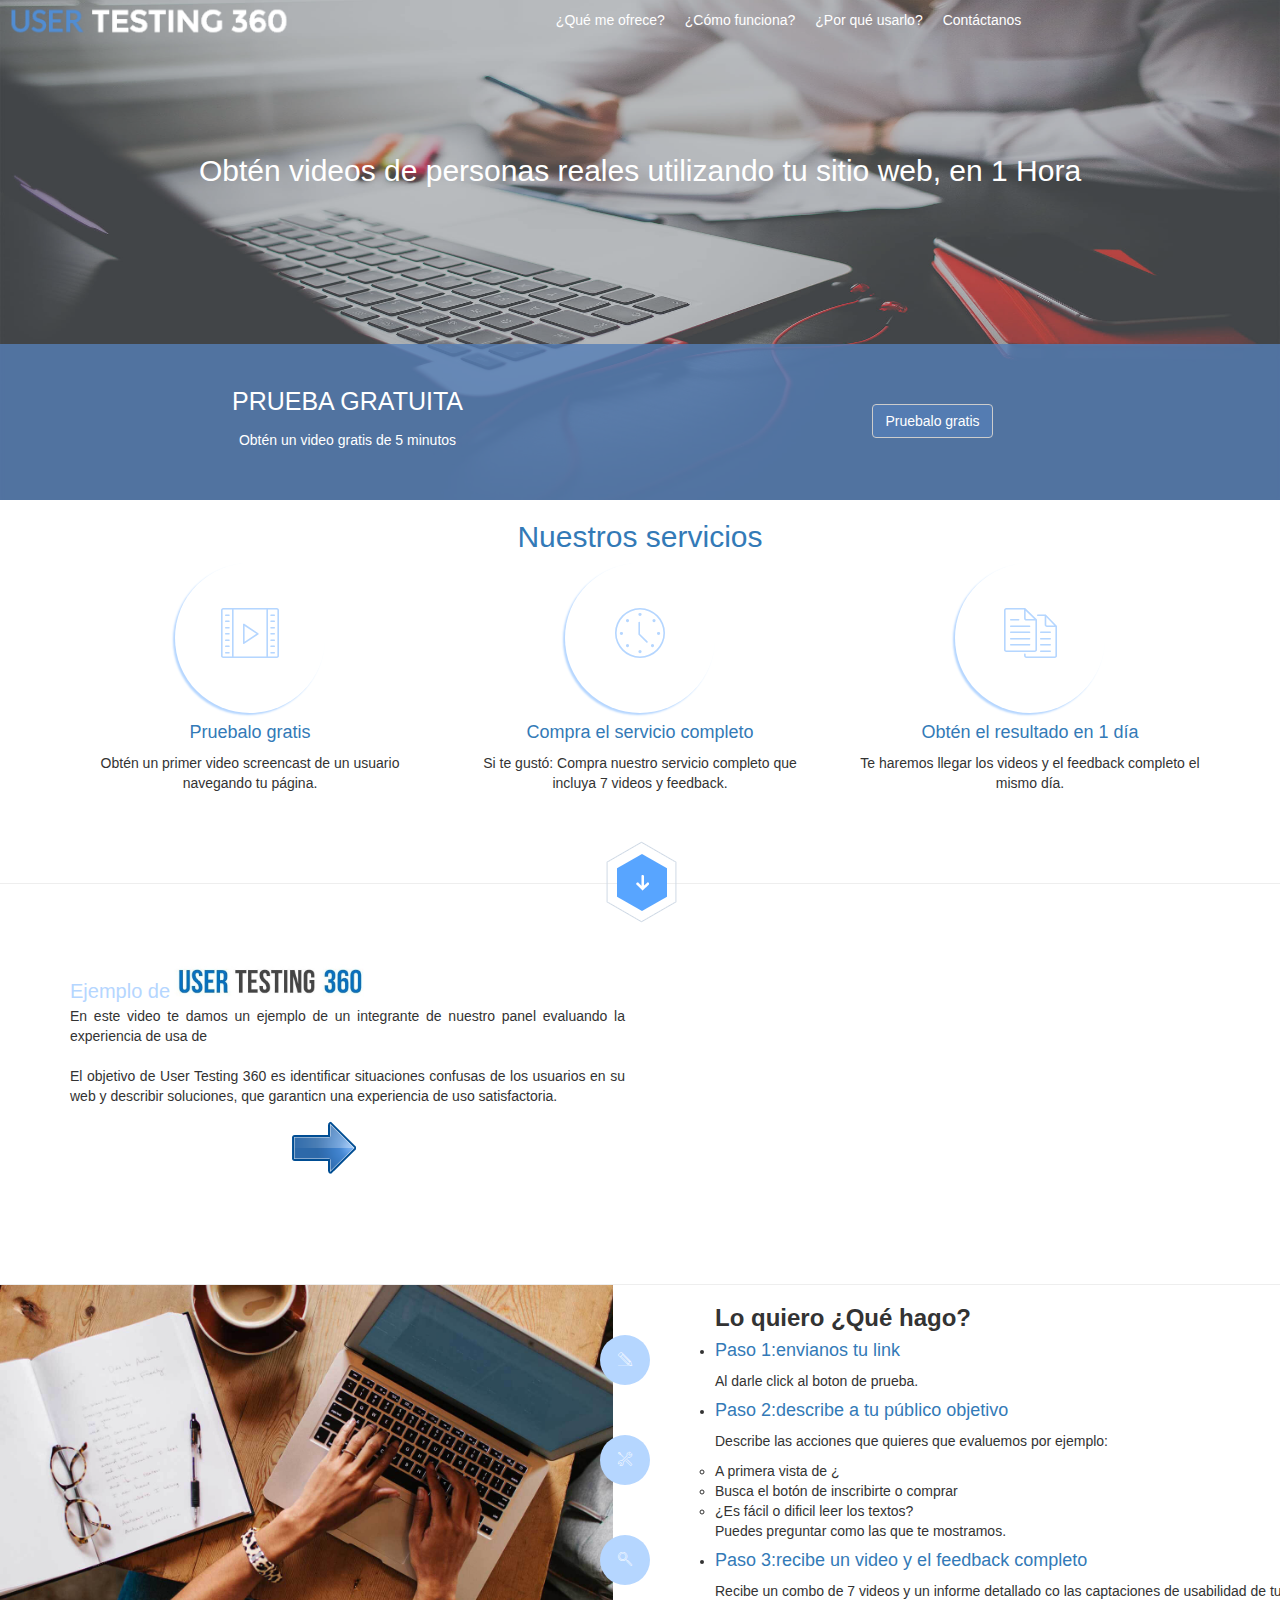
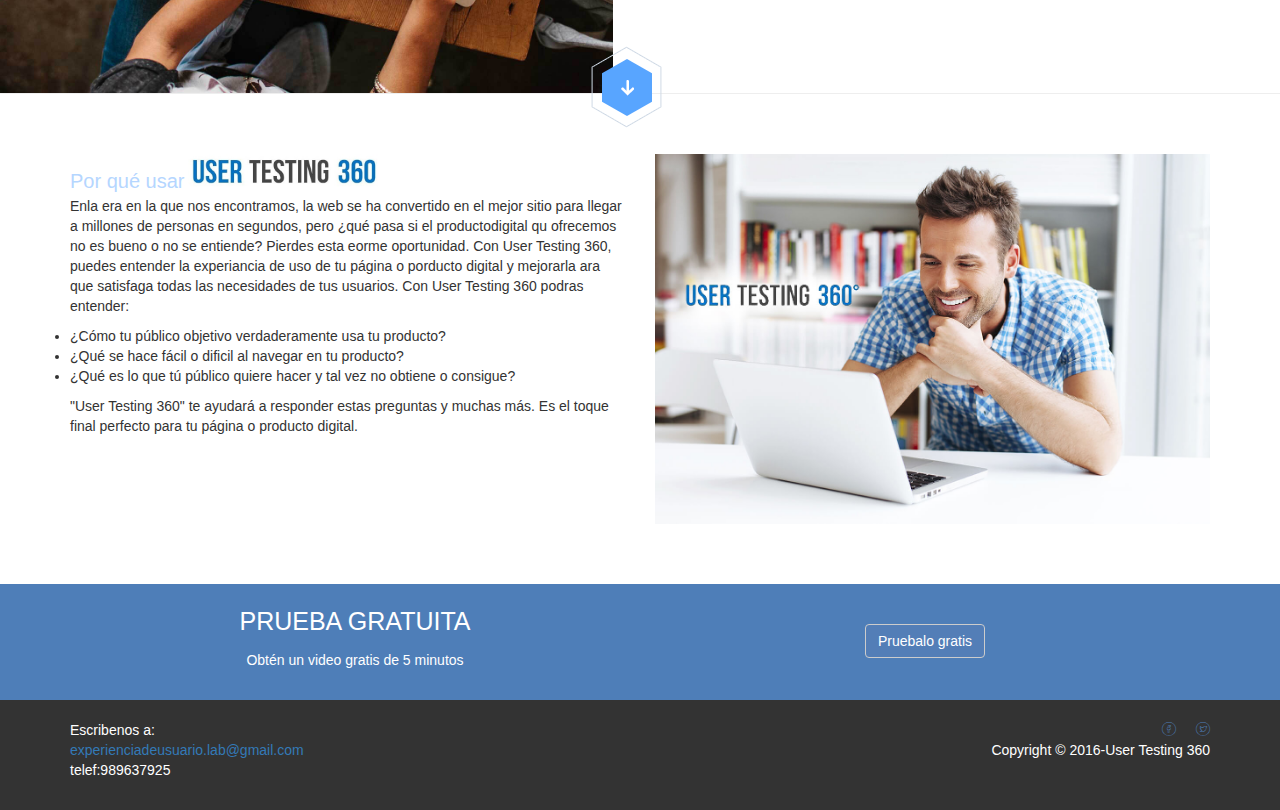
==== index.html @ 797af210 "pag web mejorada" ====
<!DOCTYPE html>
<html lang="sp">
	<head>
	  	<meta charset="utf-8">
	  	<meta name="viewport" content="width=device-width, user-scalable=no, initial-scale=1.0, maximum-scale=1.0, minimum-scale=1.0">
	  	<title>User Testing 360°</title>
	  	<link rel="shortcut icon" href="favicon.ico">
	  	<link rel="stylesheet" href="css/bootstrap.min.css">	  	
	  	<link rel="stylesheet" href="css/icomoon.css">
	  	<link rel="stylesheet" href="css/main.css">
	</head>
	<body>
    <div class="container">
        <header>
                <div class="row">
                    <div class="col-xs-12 col-sm-3">
                        <img src="image/user-r.png" alt="Logo user testing" class="img-responsive">
                    </div>
                    <div class="col-xs-12 col-sm-5 col-sm-offset-2">                       
                        <span class="icon-menu" id="btn-menu">
                            <span class="glyphicon glyphicon-menu-hamburger"></span>        
                        </span>
			        <nav class="nav" id="nav">
				    <ul class="menu">
					    <li class="menu__item"><a class="menu__link" href="#que-me-ofrece">¿Qué me ofrece?</a></li>
					    <li class="menu__item"><a class="menu__link" href="#como-funciona">¿Cómo funciona?</a></li>
					    <li class="menu__item"><a class="menu__link" href="#por-que-usarlo">¿Por qué usarlo?</a></li>
					    <li class="menu__item"><a class="menu__link" href="contact.html">Contáctanos</a></li>
				    </ul>	
			        </nav>    
                    </div>
	            </div>
	    </header>
    </div>
	    <section class="banner container-fluid"> 
            <div class="box-img-banner">
                <img src="image/large.jpg" alt="image banner" class="img-banner img-responsive">
            </div>
            <div class="text-banner">
	            <p>Obtén videos de personas reales utilizando tu sitio web, en 1 Hora</p>
	        </div>
	        <footer class="footer-banner container-fluid">
                <div class="container">
                    <div class="row">
                        <div class="col-xs-12 col-sm-6">
                            <p>PRUEBA GRATUITA</p>
                            <p>Obtén un video gratis de 5 minutos</p>
                        </div>
                        <div class="col-xs-12 col-sm-6">
                           <button class="btn btn-default btn-prueba-gratis animated">Pruebalo gratis</button>
                        </div>
                    </div>
                </div>	            	            
	        </footer>	        
	    </section> 
	    <section class="nuestros-servicios" id="que-me-ofrece">
	        <div class="container">
                <h2 class="text-center text-primary">Nuestros servicios</h2>
	            <div class="row">
	                <div class="col-xs-12 col-sm-4 text-center">
	                    <div class="icono-nuestros-servicios"><i class="icon-video"></i></div>
	                    <h4 class="text-primary">Pruebalo gratis</h4>
	                    <p>Obtén un primer video screencast de un usuario navegando tu página.</p>
	                </div>
	                <div class="col-xs-12 col-sm-4  text-center">
	                    <div class="icono-nuestros-servicios"><i class="icon-clock"></i></div>
	                    <h4 class="text-primary">Compra el servicio completo</h4>
	                    <p>Si te gustó: Compra nuestro servicio completo que incluya 7 videos y feedback.</p>
	                </div>
	                <div class="col-xs-12 col-sm-4  text-center">
	                    <div class="icono-nuestros-servicios"><i class="icon-documents"></i></div>
	                    <h4 class="text-primary">Obtén el resultado en 1 día</h4>
	                    <p>Te haremos llegar los videos y el feedback completo el mismo día.</p>
	                </div>
	            </div>
	        </div>
	    </section>	
	    <section class="linea-separadora container-fluid">
	        <hr id="linea-separadora">
	        <div class="box-img-separador">
	            <img src="image/separador.png" alt="linea-separadora">	 
	        </div>       
	    </section>
	    <section class="ejemplo-user-testing" id="como-funciona">
            <div class="container">
                <div class="row">
                    <div class="col-xs-12 col-md-6">
                        <span id="text-ejm">Ejemplo de</span> <span><img src="image/logo-2.jpg" alt="" class="img-responsive" id="logo-2"></span>
                        
                        <div class="txt-ejm-user-testing">               
                                <p>En este video te damos un ejemplo de un integrante de nuestro panel evaluando la experiencia de usa de <br> <a href="www.mimediamanzana.com">mimediamanzana.com</a> <br> El objetivo de User Testing 360 es identificar situaciones confusas de los usuarios en su web y describir soluciones, que garanticn una experiencia de uso satisfactoria.</p>
                                <img src="image/flecha.png" alt="image de flecha" id="flecha"> 
	                    </div> 
                    </div>
                    <div class="col-xs-12 col-md-6">
                       <iframe width="560" height="315" src="https://www.youtube.com/embed/u7MDfG9ZJTU" frameborder="0" allowfullscreen></iframe>
                    </div>
                </div>
            </div>      
	    </section>	    
	    <section class="lo-quiero">
        <hr>	       
                <div class="row">
	                <div class="col-xs-12 col-md-6">
	                    <img src="image/sec-2.jpg" alt="" id="img-lo-quiero">
	                    <div class="container-icons">
                            <div class="box-icon"><i class="icon-pencil"></i></div>
                            <div class="box-icon"><i class="icon-tools-2"></i></div>
                            <div class="box-icon"><i class="icon-magnifying-glass"></i></div>                            
	                    </div>
	                </div>
	                <div class="col-xs-12 col-md-6">
                    <div class="container box-text-lo-quiero">
	                    <h3><b>Lo quiero ¿Qué hago?</b></h3>
	                    <ul>
	                        <li>
	                            <h4 class="text-primary">Paso 1:envianos tu link</h4>
	                            <p>Al darle click al boton de prueba.</p>
	                        </li>
	                        <li>
	                            <h4 class="text-primary">Paso 2:describe a tu público objetivo</h4>
	                            <p>Describe las acciones que quieres que evaluemos por ejemplo:</p>
	                            <ul>
	                                <li>A primera vista de ¿</li>
	                                <li>Busca el botón de inscribirte o comprar</li>
	                                <li>¿Es fácil o dificil leer los textos?</li>
	                            </ul>
	                            <p>Puedes preguntar como las que te mostramos.</p>
	                        </li>
	                        <li>
	                            <h4 class="text-primary">Paso 3:recibe un video y el feedback completo</h4>
	                            <p>Recibe un combo de 7 videos y un informe detallado co las captaciones de usabilidad de tu producto.</p>
	                        </li>
	                    </ul>
	                </div>
	                </div>
	            </div>	       
	        <section class="linea-separadora container-fluid" id="linea-separadora-lo-quiero">
	        <hr id="linea-separadora">
	        <div class="box-img-separador">
	            <img src="image/separador.png" alt="linea-separadora">	 
	        </div>       
	        </section>
	    </section>	    	    
	    <section class="por-que-usar container-fluid" id="por-que-usarlo">       
	            <div class="container">
                <div class="row">                
	                <div class="col-xs-12 col-md-6">
	                    <span id="text-ejm">Por qué usar</span> <span><img src="image/logo-2.jpg" alt="" class="img-responsive" id="logo-2"></span>
	                    <p>Enla era en la que nos encontramos, la web se ha convertido en el mejor sitio para llegar a millones de personas en segundos, pero ¿qué pasa si el productodigital qu ofrecemos no es bueno o no se entiende? Pierdes esta eorme oportunidad. Con <span>User Testing 360</span>, puedes entender la experiancia de uso de tu página o porducto digital y mejorarla ara que satisfaga todas las necesidades de tus usuarios. Con <span>User Testing 360</span> podras entender:</p>
	                    <ul>
	                        <li>¿Cómo tu público objetivo verdaderamente usa tu producto?</li>
	                        <li>¿Qué se hace fácil o dificil al navegar en tu producto?</li>
	                        <li>¿Qué es lo que tú público quiere hacer y tal vez no obtiene o consigue?</li>
	                    </ul>
	                    <p><span>"User Testing 360"</span> te ayudará a responder estas preguntas y muchas más. Es el toque final perfecto para tu página o producto digital.</p>
	                </div>
	                <div class="col-xs-12 col-md-6">
	                    <img src="image/banner.jpg" alt="image banner" class="img-responsive">
	                </div>
	            </div>
	        </div>
	    </section>
	    <footer class="footer2 container-fluid text-center">                
                    <div class="row">
                    <div class="container">
                        <div class="col-xs-12 col-sm-6">
                            <p class="text-large">PRUEBA GRATUITA</p>
                            <p>Obtén un video gratis de 5 minutos</p>
                        </div>
                        <div class="col-xs-12 col-sm-6">
                           <button class="btn btn-default btn-prueba-gratis animated">Pruebalo gratis</button>
                        </div>
                    </div>
                </div>	            	            
	        </footer>
	    <footer class="de-pagina">
            <div class="container">
               <div class="row">
                   <div class="col-xs-12 col-sm-6">
                        <p>Escribenos a: <br> <span class="text-primary">experienciadeusuario.lab@gmail.com</span> <br>telef:989637925</p>   
                   </div>
                   <div class="col-xs-12 col-sm-6">
                        <div class="box-ul">
                            <ul>
                                <li><a href="" class="icon-facebook"></a></li>
                                <li><a href="" class="icon-twitter"></a></li>
                            </ul>
                            <p>Copyright &copy; 2016-User Testing 360</p>  
                        </div> 
                   </div>
               </div>                                
	        </div>
	    </footer>
	    <script src="js/menu.js"></script>
	    <script src="js/jquery.js"></script>
	    <script src="js/bootstrap.min.js"></script>
    </body>
</html>
---- css/icomoon.css ----
@font-face {
	font-family: 'icomoon';
	src:url('../fonts/icomoon.eot?6zm5h9');
	src:url('../fonts/icomoon.eot?6zm5h9#iefix') format('embedded-opentype'),
		url('../fonts/icomoon.ttf?6zm5h9') format('truetype'),
		url('../fonts/icomoon.woff?6zm5h9') format('woff'),
		url('../fonts/icomoon.svg?6zm5h9#icomoon') format('svg');
	font-weight: normal;
	font-style: normal;
}

[class^="icon-"], [class*=" icon-"] {
	font-family: 'icomoon';
	speak: none;
	font-style: normal;
	font-weight: normal;
	font-variant: normal;
	text-transform: none;
	line-height: 1;

	/* Better Font Rendering =========== */
	-webkit-font-smoothing: antialiased;
	-moz-osx-font-smoothing: grayscale;
}

.icon-laptop:before {
	content: "\e001";
}
.icon-document:before {
	content: "\e005";
}
.icon-documents:before {
	content: "\e006";
}
.icon-search:before {
	content: "\e007";
}
.icon-presentation:before {
	content: "\e00e";
}
.icon-video:before {
	content: "\e011";
}
.icon-envelope:before {
	content: "\e028";
}
.icon-gears:before {
	content: "\e02b";
}
.icon-pencil:before {
	content: "\e032";
}
.icon-tools:before {
	content: "\e033";
}
.icon-tools-2:before {
	content: "\e034";
}
.icon-magnifying-glass:before {
	content: "\e037";
}
.icon-profile-male:before {
	content: "\e040";
}
.icon-profile-female:before {
	content: "\e041";
}
.icon-speedometer:before {
	content: "\e051";
}
.icon-clock:before {
	content: "\e055";
}
.icon-alarmclock:before {
	content: "\e059";
}
.icon-happy:before {
	content: "\e05b";
}
.icon-sad:before {
	content: "\e05c";
}
.icon-facebook:before {
	content: "\e05d";
}
.icon-twitter:before {
	content: "\e05e";
}
.icon-linkedin:before {
	content: "\e062";
}
---- css/main.css ----
* {
    padding: 0;
    margin: 0;
    box-sizing: border-box;
}
.container-fluid{
    padding: 0;
}

/*-------------header*/
header{
    position: absolute;
    z-index: 100;
    left: 0;
    right: 0;
    margin: 0 auto;
}
a{
    color: #fff;    
}
/*----------END---header*/
/*---------section.banner*/
section.banner {
    position: relative;
    color: #fff;
}
section.banner img{
    display: inline-block;
    width: 100%;
    opacity: .6; 
    height: 500px;
}
section.banner .box-img-banner{
    display: inline-block;
    background: #52595F;
    width: 100%;
    height: 100%;
}
section.banner .text-banner{    
    position: absolute;
    top: 150px; 
    width: 100%;
    text-align: center;   
    color: #fff; 
    font-size: 30px;
}
section.banner .text-banner p{
    padding: 0 30px;  
}
footer.footer-banner{
    background: rgba(85, 126, 183,.8);
    position: absolute;
    right: 0px;
    left: 0px;
    margin: 0 auto;
    bottom: 0;
    padding: 40px;
    text-align: center;
}
.footer-banner p:nth-child(1){font-size: 25px;}
.btn-prueba-gratis{
    background: rgba(85, 126, 183,.8);
    color: #fff;
    margin: 20px;
}
.icon-menu .glyphicon-menu-hamburger{
    font-size: 40px;
}
/*-------section.nuestros-servicios-------*/
.icono-nuestros-servicios{
    font-size: 50px;
    color: #B5D6FF;
    border-radius: 100%;
    width: 150px;
    height: 150px;  
    box-shadow: -2px 2px 2px #B5D6FF;
    line-height: 150px;
    margin: 0 auto;
}
/*-----END--section.nuestros-servicios-------*/
/*-------section.linea-separadora-------*/
section.linea-separadora{
    width: 100%;
    text-align: center;
    margin: 60px 0;
}
.box-img-separador{
    position: absolute;
    margin-top: -75px;
    right: 0;
    left: 0;
}
/*-----END--section.linea-separadora-------*/
/*-------section.ejemplo-user-testing-------*/
section.ejemplo-user-testing span{
    display: inline-block;
}
#text-ejm{
    font-size: 40px;
    color: #B5D6FF;
}
#logo-2{
    width: 200px;    
}
.txt-ejm-user-testing{
    text-align: justify;
}
#flecha{
    margin-left: 40%;
}
section.ejemplo-user-testing iframe{
    width: 100%;
}
/*-----END--section.ejemplo-user-testing-------*/
/*----section.lo-quiero-------*/
section.lo-quiero #img-lo-quiero{
    width: 98%;    
}
.container-icons{
    position: absolute;  
    top: 0;
    right: -10px;
}
section.lo-quiero .box-icon{
    position: relative;
    display: block;
    width: 50px;
    height: 50px;
    margin: 50px 0; 

    background: #B5D6FF;
    line-height: 50px;
    text-align: center;
    border-radius: 50%;
    color: #fff;
}

section.lo-quiero hr{
    margin: 0;
}
#linea-separadora-lo-quiero{
    margin: 0;
}
#linea-separadora-lo-quiero .box-img-separador{
    margin-top: -60px;
    margin-left: -30px;
}
.box-text-lo-quiero{
    padding: 0 60px;
}
.footer2{
    background: #4E7EB8;
    padding: 20px 0;
    color: #fff;
}
.footer2 p:nth-child(1){font-size: 25px;}
footer.de-pagina{
    padding: 20px 0;
    background: #333;
    color: #fff;
}
footer.de-pagina ul{
    padding: 0;
    margin: 0;
    list-style: none;
    display: flex;
    justify-content: flex-end;
    /*position: absolute;
    right: 0;    
    color: #4E7EB8;*/
}
footer.de-pagina li{
    padding-left:20px;       
}
footer.de-pagina li a{
    color: #4E7EB8;      
}
.box-ul p{
    text-align: right;
}
/*-----END--section.lo-quiero-------*/

/*---------Estilos del menu---------*/

/*-------section.ejemplo-user-testing-------*/
section.ejemplo-user-testing {

}
    #text-ejm{
    font-size: 20px;
    color: #B5D6FF;
    }
    #logo-2{
    width: 200px;    
    } 
section.por-que-usar {
    margin: 60px 0;
}
section.por-que-usar span{
    display: inline-block;
}
/*-----END--section.ejemplo-user-testing-------*/
@media screen and (max-width:768px){
.nav {
	position: absolute;
	top: auto;
	left: -100%;
	width: 100%;
	transition: all 0.4s;
}

.menu {
	list-style: none;
	padding: 0;
	margin: 0;
}

.menu__link {
	display: block;
	padding: 15px 30px;
	background: rgba(0,0,0,.7);
	text-decoration: none;
	color: #fff;
}

.menu__link:hover, .select {
	background: white;
	color: #4E7EB8;  
    text-decoration: none;
}

.show {
	left: 0;
}    
section.banner .text-banner{    
    position: absolute;
    top: 100px; 
    width: 100%;
    text-align: center;   
    color: #fff; 
    font-size: 30px;
}    
.icon-menu {
    display: block;
    text-align: right;
    margin-right: 20px;
}
#linea-separadora-lo-quiero{
    margin: 50px 0;
}
    .container-icons{
        display: none;
    }
/*#linea-separadora-lo-quiero .box-img-separador{
    margin-top: -60px;
    margin-left: -30px;
}    */
    
}
@media screen and (min-width:768px){
    /*---------------HEADER*/
    a:hover{
        text-decoration: none;
    }
.icon-menu {
		display: none;
	}
    ul.menu{
        display: flex;
        list-style: none;
        padding: 0;
        margin: 0;
    }
    li.menu__item{
        padding: 10px;
    }
    /*------------END---HEADER*/
    /*---------------section.lo-quiero*/

    /*------------END---section.lo-quiero*/   
}
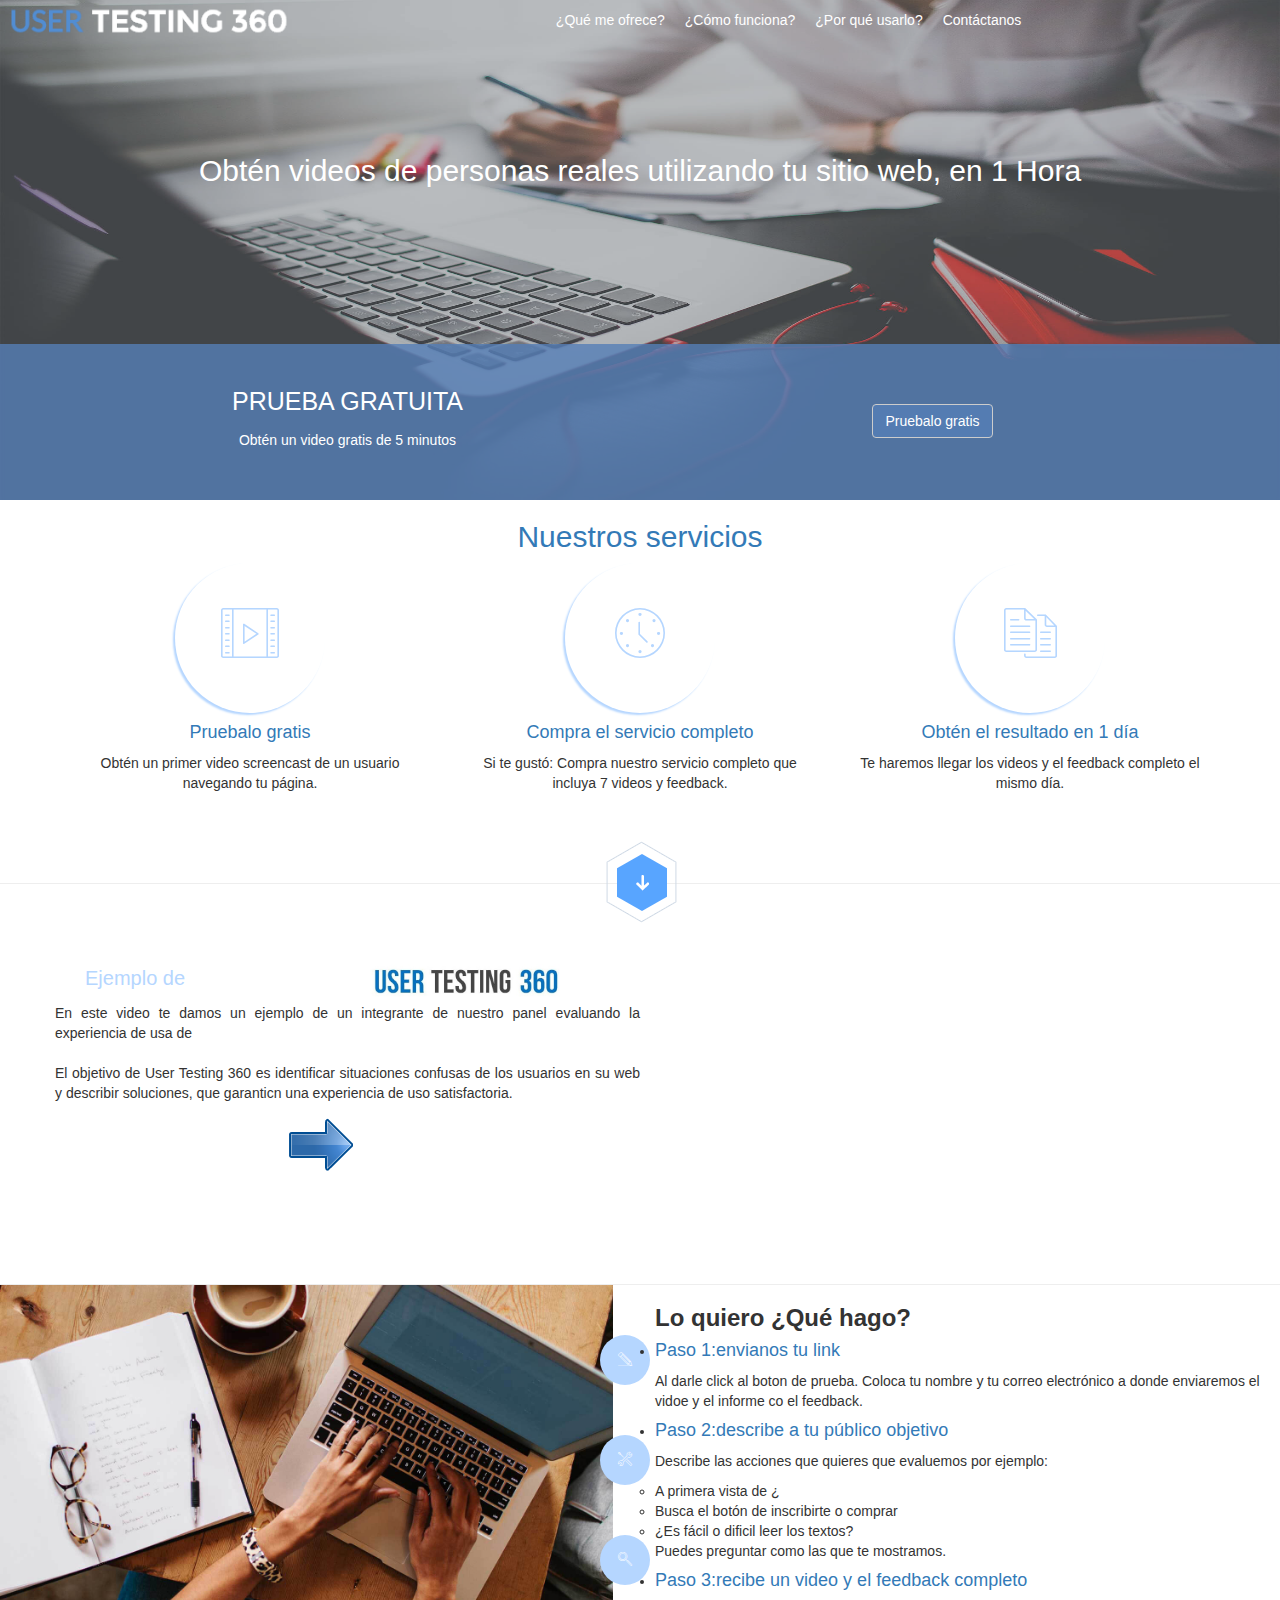
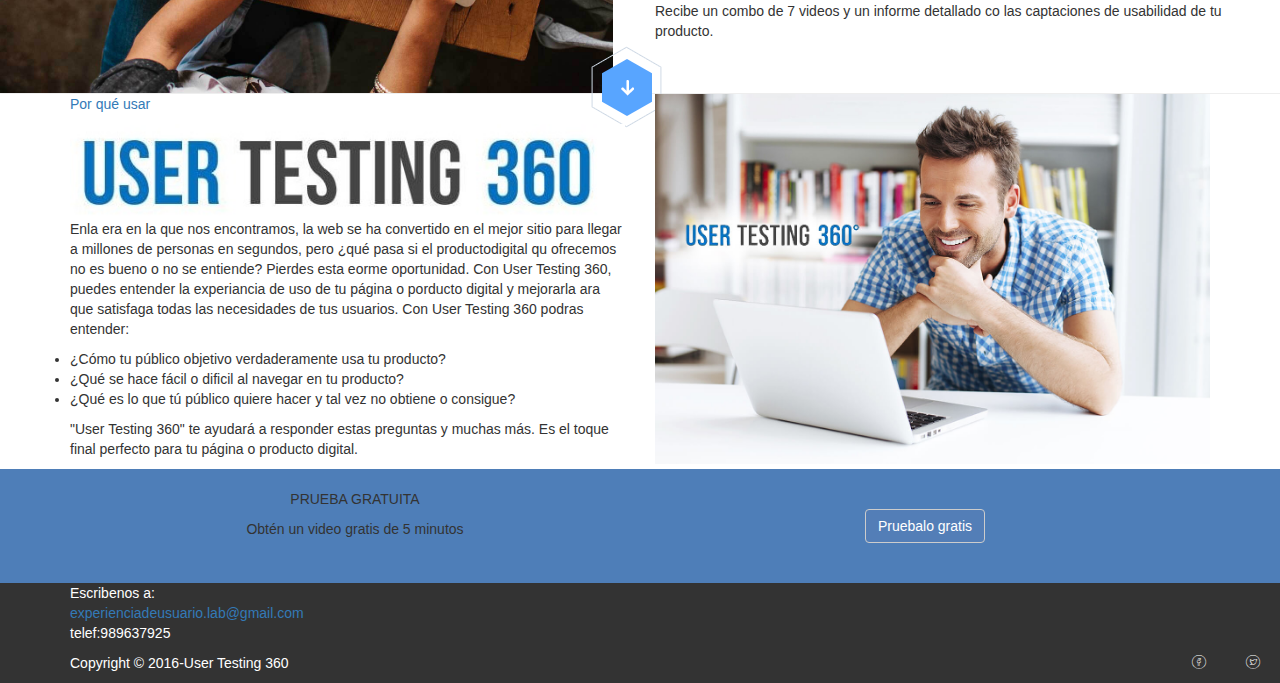
==== commit c09aeb57: "mejorando presentacion de pagina web" ====
--- a/index.html
+++ b/index.html
@@ -4,8 +4,9 @@
 	  	<meta charset="utf-8">
 	  	<meta name="viewport" content="width=device-width, user-scalable=no, initial-scale=1.0, maximum-scale=1.0, minimum-scale=1.0">
 	  	<title>User Testing 360°</title>
-	  	<link rel="shortcut icon" href="favicon.ico">
-	  	<link rel="stylesheet" href="css/bootstrap.min.css">	  	
+	  	<link rel="stylesheet icon" href="favicon.ico">
+	  	<link rel="stylesheet" href="css/bootstrap.min.css">
+	  	<link rel="stylesheet" href="css/animate.css">	  	
 	  	<link rel="stylesheet" href="css/icomoon.css">
 	  	<link rel="stylesheet" href="css/main.css">
 	</head>
@@ -16,15 +17,15 @@
                     <div class="col-xs-12 col-sm-3">
                         <img src="image/user-r.png" alt="Logo user testing" class="img-responsive">
                     </div>
-                    <div class="col-xs-12 col-sm-5 col-sm-offset-2">                       
+                    <div class="col-xs-12 col-sm-5 col-sm-offset-2">
                         <span class="icon-menu" id="btn-menu">
-                            <span class="glyphicon glyphicon-menu-hamburger"></span>        
+                            <img src="image/menu.jpg" alt="">
                         </span>
 			        <nav class="nav" id="nav">
 				    <ul class="menu">
-					    <li class="menu__item"><a class="menu__link" href="#que-me-ofrece">¿Qué me ofrece?</a></li>
-					    <li class="menu__item"><a class="menu__link" href="#como-funciona">¿Cómo funciona?</a></li>
-					    <li class="menu__item"><a class="menu__link" href="#por-que-usarlo">¿Por qué usarlo?</a></li>
+					    <li class="menu__item"><a class="menu__link" href="index.html">¿Qué me ofrece?</a></li>
+					    <li class="menu__item"><a class="menu__link" href="tourPackages.html">¿Cómo funciona?</a></li>
+					    <li class="menu__item"><a class="menu__link" href="aboutUs.html">¿Por qué usarlo?</a></li>
 					    <li class="menu__item"><a class="menu__link" href="contact.html">Contáctanos</a></li>
 				    </ul>	
 			        </nav>    
@@ -53,7 +54,7 @@
                 </div>	            	            
 	        </footer>	        
 	    </section> 
-	    <section class="nuestros-servicios" id="que-me-ofrece">
+	    <section class="nuestros-servicios">
 	        <div class="container">
                 <h2 class="text-center text-primary">Nuestros servicios</h2>
 	            <div class="row">
@@ -81,13 +82,19 @@
 	            <img src="image/separador.png" alt="linea-separadora">	 
 	        </div>       
 	    </section>
-	    <section class="ejemplo-user-testing" id="como-funciona">
+	    <section class="ejemplo-user-testing">
             <div class="container">
                 <div class="row">
                     <div class="col-xs-12 col-md-6">
-                        <span id="text-ejm">Ejemplo de</span> <span><img src="image/logo-2.jpg" alt="" class="img-responsive" id="logo-2"></span>
-                        
-                        <div class="txt-ejm-user-testing">               
+                        <div class="row container">
+                           <div class="col-xs-4 col-md-3">
+                                <span id="text-ejm">Ejemplo de</span>   
+                           </div>
+                           <div class="col-xs-8 col-md-5">
+                                <span><img src="image/logo-2.jpg" alt="" class="img-responsive" id="logo-2"></span>
+                           </div>
+                        </div>                        
+                        <div class="row txt-ejm-user-testing">               
                                 <p>En este video te damos un ejemplo de un integrante de nuestro panel evaluando la experiencia de usa de <br> <a href="www.mimediamanzana.com">mimediamanzana.com</a> <br> El objetivo de User Testing 360 es identificar situaciones confusas de los usuarios en su web y describir soluciones, que garanticn una experiencia de uso satisfactoria.</p>
                                 <img src="image/flecha.png" alt="image de flecha" id="flecha"> 
 	                    </div> 
@@ -96,11 +103,12 @@
                        <iframe width="560" height="315" src="https://www.youtube.com/embed/u7MDfG9ZJTU" frameborder="0" allowfullscreen></iframe>
                     </div>
                 </div>
-            </div>      
-	    </section>	    
+            </div>	        
+	    </section>
+	    <div class="container-fluid">	    
 	    <section class="lo-quiero">
-        <hr>	       
-                <div class="row">
+        <hr>	        
+	            <div class="row">
 	                <div class="col-xs-12 col-md-6">
 	                    <img src="image/sec-2.jpg" alt="" id="img-lo-quiero">
 	                    <div class="container-icons">
@@ -110,12 +118,11 @@
 	                    </div>
 	                </div>
 	                <div class="col-xs-12 col-md-6">
-                    <div class="container box-text-lo-quiero">
 	                    <h3><b>Lo quiero ¿Qué hago?</b></h3>
 	                    <ul>
 	                        <li>
 	                            <h4 class="text-primary">Paso 1:envianos tu link</h4>
-	                            <p>Al darle click al boton de prueba.</p>
+	                            <p>Al darle click al boton de prueba. Coloca tu nombre y tu correo electrónico a donde enviaremos el vidoe y el informe co el feedback.</p>
 	                        </li>
 	                        <li>
 	                            <h4 class="text-primary">Paso 2:describe a tu público objetivo</h4>
@@ -133,8 +140,7 @@
 	                        </li>
 	                    </ul>
 	                </div>
-	                </div>
-	            </div>	       
+	            </div>	        
 	        <section class="linea-separadora container-fluid" id="linea-separadora-lo-quiero">
 	        <hr id="linea-separadora">
 	        <div class="box-img-separador">
@@ -142,11 +148,13 @@
 	        </div>       
 	        </section>
 	    </section>	    	    
-	    <section class="por-que-usar container-fluid" id="por-que-usarlo">       
+	    </div>
+	    <section class="por-que-usar container-fluid">	        
 	            <div class="container">
                 <div class="row">                
-	                <div class="col-xs-12 col-md-6">
-	                    <span id="text-ejm">Por qué usar</span> <span><img src="image/logo-2.jpg" alt="" class="img-responsive" id="logo-2"></span>
+	                <div class="col-xs-12 col-sm-6">
+	                    <p class="text-primary">Por qué usar</p>
+	                    <img src="image/logo-2.jpg" alt="logo user testing" class="img-responsive">
 	                    <p>Enla era en la que nos encontramos, la web se ha convertido en el mejor sitio para llegar a millones de personas en segundos, pero ¿qué pasa si el productodigital qu ofrecemos no es bueno o no se entiende? Pierdes esta eorme oportunidad. Con <span>User Testing 360</span>, puedes entender la experiancia de uso de tu página o porducto digital y mejorarla ara que satisfaga todas las necesidades de tus usuarios. Con <span>User Testing 360</span> podras entender:</p>
 	                    <ul>
 	                        <li>¿Cómo tu público objetivo verdaderamente usa tu producto?</li>
@@ -155,7 +163,7 @@
 	                    </ul>
 	                    <p><span>"User Testing 360"</span> te ayudará a responder estas preguntas y muchas más. Es el toque final perfecto para tu página o producto digital.</p>
 	                </div>
-	                <div class="col-xs-12 col-md-6">
+	                <div class="col-xs-12 col-sm-6">
 	                    <img src="image/banner.jpg" alt="image banner" class="img-responsive">
 	                </div>
 	            </div>
@@ -165,7 +173,7 @@
                     <div class="row">
                     <div class="container">
                         <div class="col-xs-12 col-sm-6">
-                            <p class="text-large">PRUEBA GRATUITA</p>
+                            <p>PRUEBA GRATUITA</p>
                             <p>Obtén un video gratis de 5 minutos</p>
                         </div>
                         <div class="col-xs-12 col-sm-6">
@@ -176,20 +184,12 @@
 	        </footer>
 	    <footer class="de-pagina">
             <div class="container">
-               <div class="row">
-                   <div class="col-xs-12 col-sm-6">
-                        <p>Escribenos a: <br> <span class="text-primary">experienciadeusuario.lab@gmail.com</span> <br>telef:989637925</p>   
-                   </div>
-                   <div class="col-xs-12 col-sm-6">
-                        <div class="box-ul">
-                            <ul>
-                                <li><a href="" class="icon-facebook"></a></li>
-                                <li><a href="" class="icon-twitter"></a></li>
-                            </ul>
-                            <p>Copyright &copy; 2016-User Testing 360</p>  
-                        </div> 
-                   </div>
-               </div>                                
+                <p>Escribenos a: <br> <span class="text-primary">experienciadeusuario.lab@gmail.com</span> <br>telef:989637925</p>
+                <ul>
+                    <li><a href="" class="icon-facebook"></a></li>
+                    <li><a href="" class="icon-twitter"></a></li>
+                </ul>
+                <p>Copyright &copy; 2016-User Testing 360</p>
 	        </div>
 	    </footer>
 	    <script src="js/menu.js"></script>
--- a/css/main.css
+++ b/css/main.css
@@ -1,3 +1,4 @@
+/*Moraleja commitear secuencialmente*/
 * {
     padding: 0;
     margin: 0;
@@ -62,9 +63,6 @@
     background: rgba(85, 126, 183,.8);
     color: #fff;
     margin: 20px;
-}
-.icon-menu .glyphicon-menu-hamburger{
-    font-size: 40px;
 }
 /*-------section.nuestros-servicios-------*/
 .icono-nuestros-servicios{
@@ -145,59 +143,78 @@
     margin-top: -60px;
     margin-left: -30px;
 }
-.box-text-lo-quiero{
-    padding: 0 60px;
-}
 .footer2{
     background: #4E7EB8;
     padding: 20px 0;
-    color: #fff;
-}
-.footer2 p:nth-child(1){font-size: 25px;}
+}
 footer.de-pagina{
-    padding: 20px 0;
     background: #333;
     color: #fff;
 }
 footer.de-pagina ul{
+    position: absolute;
+
+    right: 0;
     padding: 0;
     margin: 0;
     list-style: none;
     display: flex;
-    justify-content: flex-end;
-    /*position: absolute;
-    right: 0;    
-    color: #4E7EB8;*/
+    color: #4E7EB8;
 }
 footer.de-pagina li{
-    padding-left:20px;       
-}
-footer.de-pagina li a{
-    color: #4E7EB8;      
-}
-.box-ul p{
-    text-align: right;
+    padding: 0 20px;
 }
 /*-----END--section.lo-quiero-------*/
 
 /*---------Estilos del menu---------*/
-
+/*.nav {
+	position: absolute;
+	top: auto;
+	left: -100%;
+	width: 100%;
+	transition: all 0.4s;
+}
+
+.menu {
+	list-style: none;
+	padding: 0;
+	margin: 0;
+}
+
+.menu__link {
+	display: block;
+	padding: 15px 30px;
+	background: rgba(0,0,0,.7);
+	text-decoration: none;
+	color: #fff;
+}
+
+.menu__link:hover, .select {
+	background: white;
+	color: #4E7EB8;  
+    text-decoration: none;
+}
+
+.show {
+	left: 0;
+}    
+    section.banner .text-banner{    
+    position: absolute;
+    top: 100px; 
+    width: 100%;
+    text-align: center;   
+    color: #fff; 
+    font-size: 30px;
+}*/
 /*-------section.ejemplo-user-testing-------*/
 section.ejemplo-user-testing {
-
-}
     #text-ejm{
     font-size: 20px;
     color: #B5D6FF;
     }
     #logo-2{
     width: 200px;    
-    } 
-section.por-que-usar {
-    margin: 60px 0;
-}
-section.por-que-usar span{
-    display: inline-block;
+    }        
 }
 /*-----END--section.ejemplo-user-testing-------*/
 @media screen and (max-width:768px){
@@ -232,7 +249,7 @@
 .show {
 	left: 0;
 }    
-section.banner .text-banner{    
+    section.banner .text-banner{    
     position: absolute;
     top: 100px; 
     width: 100%;
@@ -241,21 +258,20 @@
     font-size: 30px;
 }    
 .icon-menu {
-    display: block;
-    text-align: right;
-    margin-right: 20px;
-}
-#linea-separadora-lo-quiero{
-    margin: 50px 0;
-}
-    .container-icons{
-        display: none;
-    }
-/*#linea-separadora-lo-quiero .box-img-separador{
-    margin-top: -60px;
-    margin-left: -30px;
-}    */
-    
+	/*display: block;
+	width: 40px;
+	height: 40px;
+	font-size: 30px;
+	color: #fff;
+	text-align: center;
+	line-height: 40px;
+	border-radius: 5px;
+	margin-left: auto;
+	cursor: pointer;
+    position: absolute;
+    right: 20px;
+    font-size: 40px;*/
+}
 }
 @media screen and (min-width:768px){
     /*---------------HEADER*/
@@ -277,6 +293,6 @@
     /*------------END---HEADER*/
     /*---------------section.lo-quiero*/
 
-    /*------------END---section.lo-quiero*/   
-}
-
+    /*------------END---section.lo-quiero*/        
+}
+
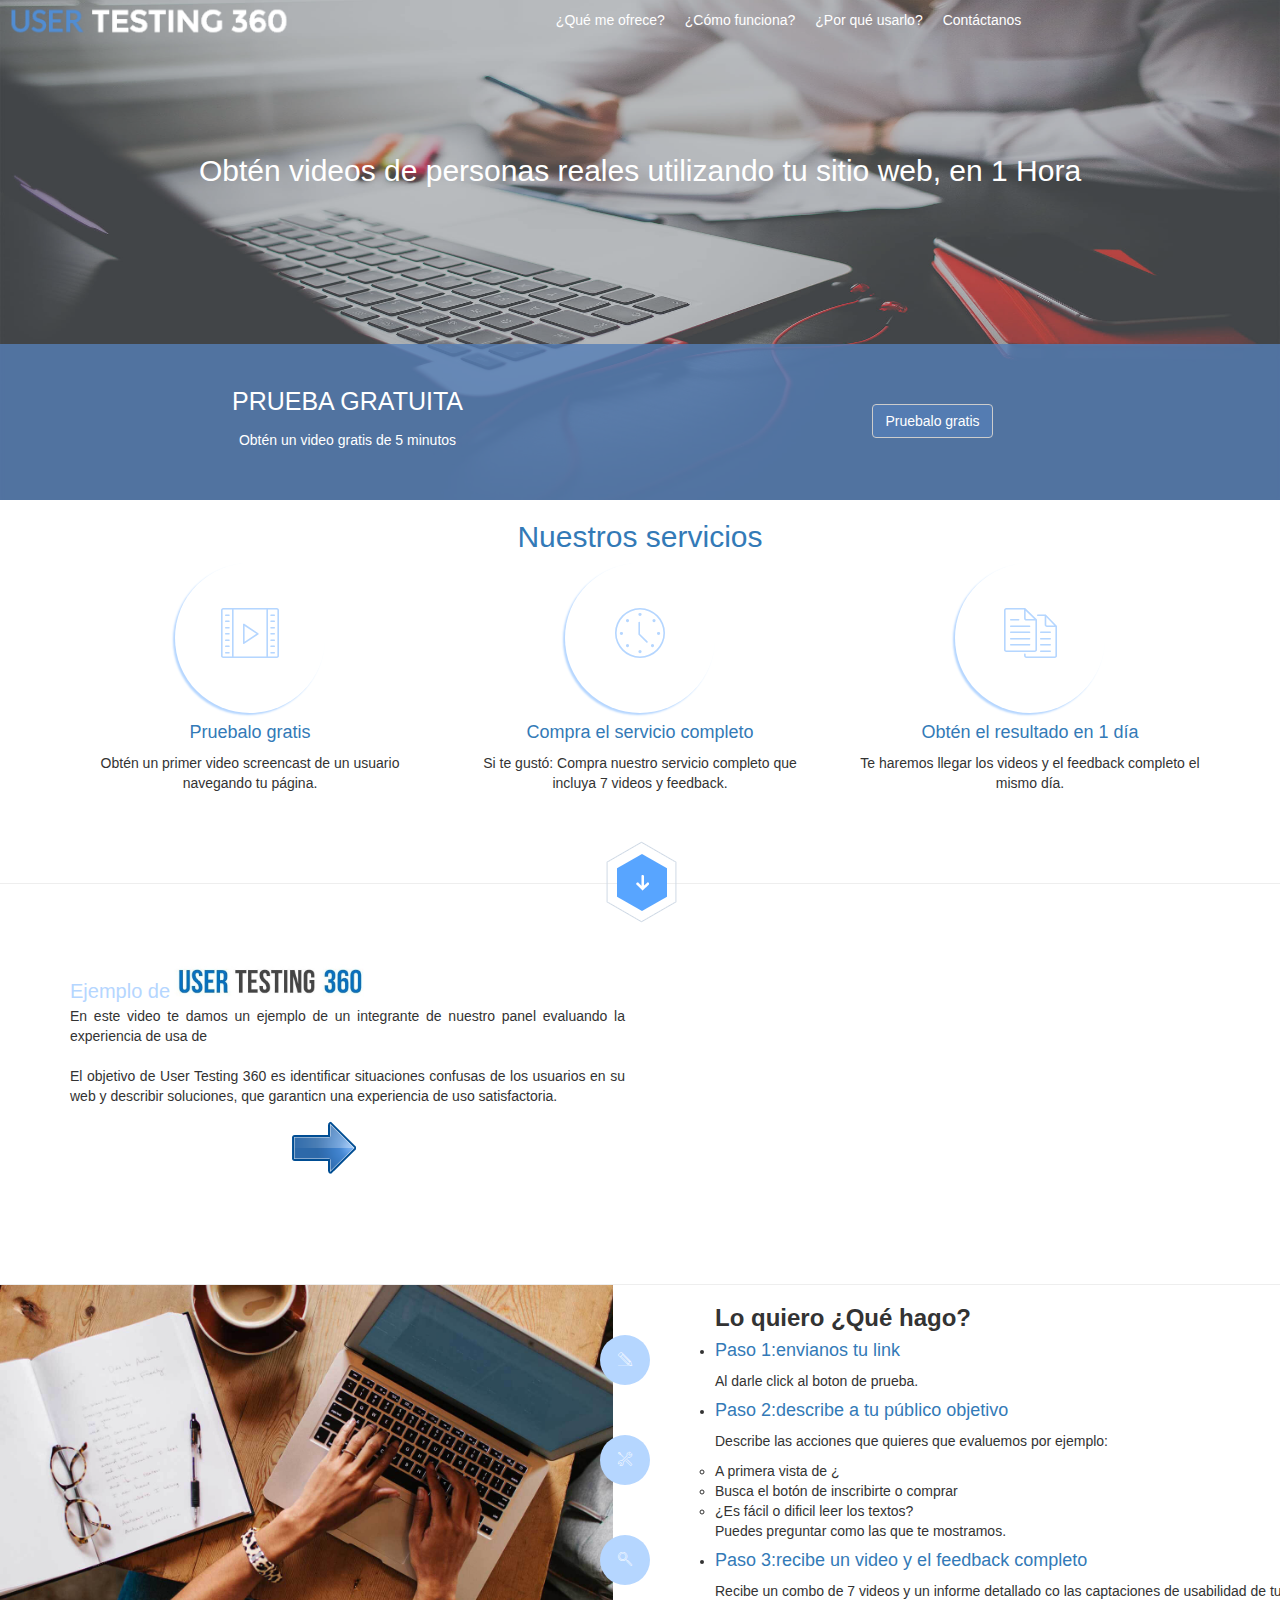
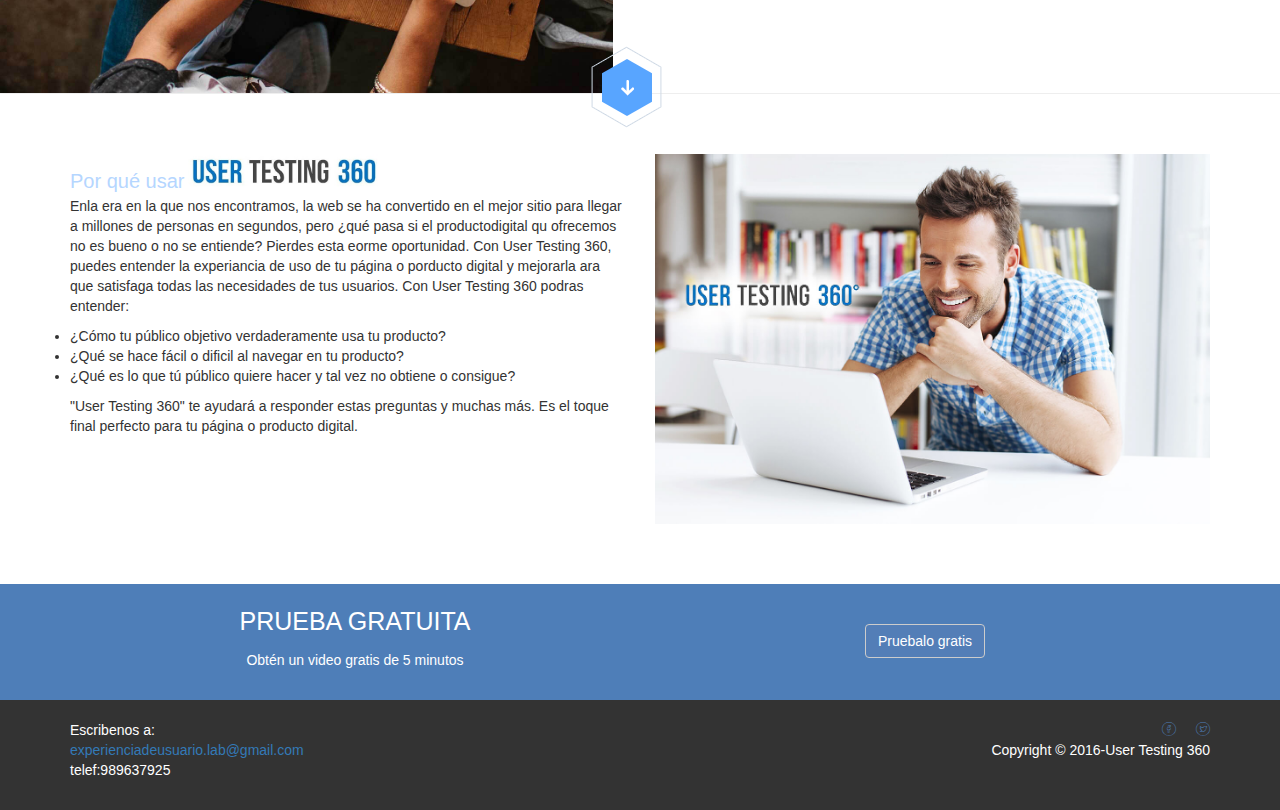
==== commit 24679f9f: "recargando archivos finales" ====
--- a/index.html
+++ b/index.html
@@ -4,9 +4,8 @@
 	  	<meta charset="utf-8">
 	  	<meta name="viewport" content="width=device-width, user-scalable=no, initial-scale=1.0, maximum-scale=1.0, minimum-scale=1.0">
 	  	<title>User Testing 360°</title>
-	  	<link rel="stylesheet icon" href="favicon.ico">
-	  	<link rel="stylesheet" href="css/bootstrap.min.css">
-	  	<link rel="stylesheet" href="css/animate.css">	  	
+	  	<link rel="shortcut icon" href="favicon.ico">
+	  	<link rel="stylesheet" href="css/bootstrap.min.css">	  	
 	  	<link rel="stylesheet" href="css/icomoon.css">
 	  	<link rel="stylesheet" href="css/main.css">
 	</head>
@@ -17,15 +16,15 @@
                     <div class="col-xs-12 col-sm-3">
                         <img src="image/user-r.png" alt="Logo user testing" class="img-responsive">
                     </div>
-                    <div class="col-xs-12 col-sm-5 col-sm-offset-2">
+                    <div class="col-xs-12 col-sm-5 col-sm-offset-2">                       
                         <span class="icon-menu" id="btn-menu">
-                            <img src="image/menu.jpg" alt="">
+                            <span class="glyphicon glyphicon-menu-hamburger"></span>        
                         </span>
 			        <nav class="nav" id="nav">
 				    <ul class="menu">
-					    <li class="menu__item"><a class="menu__link" href="index.html">¿Qué me ofrece?</a></li>
-					    <li class="menu__item"><a class="menu__link" href="tourPackages.html">¿Cómo funciona?</a></li>
-					    <li class="menu__item"><a class="menu__link" href="aboutUs.html">¿Por qué usarlo?</a></li>
+					    <li class="menu__item"><a class="menu__link" href="#que-me-ofrece">¿Qué me ofrece?</a></li>
+					    <li class="menu__item"><a class="menu__link" href="#como-funciona">¿Cómo funciona?</a></li>
+					    <li class="menu__item"><a class="menu__link" href="#por-que-usarlo">¿Por qué usarlo?</a></li>
 					    <li class="menu__item"><a class="menu__link" href="contact.html">Contáctanos</a></li>
 				    </ul>	
 			        </nav>    
@@ -54,7 +53,7 @@
                 </div>	            	            
 	        </footer>	        
 	    </section> 
-	    <section class="nuestros-servicios">
+	    <section class="nuestros-servicios" id="que-me-ofrece">
 	        <div class="container">
                 <h2 class="text-center text-primary">Nuestros servicios</h2>
 	            <div class="row">
@@ -82,19 +81,13 @@
 	            <img src="image/separador.png" alt="linea-separadora">	 
 	        </div>       
 	    </section>
-	    <section class="ejemplo-user-testing">
+	    <section class="ejemplo-user-testing" id="como-funciona">
             <div class="container">
                 <div class="row">
                     <div class="col-xs-12 col-md-6">
-                        <div class="row container">
-                           <div class="col-xs-4 col-md-3">
-                                <span id="text-ejm">Ejemplo de</span>   
-                           </div>
-                           <div class="col-xs-8 col-md-5">
-                                <span><img src="image/logo-2.jpg" alt="" class="img-responsive" id="logo-2"></span>
-                           </div>
-                        </div>                        
-                        <div class="row txt-ejm-user-testing">               
+                        <span id="text-ejm">Ejemplo de</span> <span><img src="image/logo-2.jpg" alt="" class="img-responsive" id="logo-2"></span>
+                        
+                        <div class="txt-ejm-user-testing">               
                                 <p>En este video te damos un ejemplo de un integrante de nuestro panel evaluando la experiencia de usa de <br> <a href="www.mimediamanzana.com">mimediamanzana.com</a> <br> El objetivo de User Testing 360 es identificar situaciones confusas de los usuarios en su web y describir soluciones, que garanticn una experiencia de uso satisfactoria.</p>
                                 <img src="image/flecha.png" alt="image de flecha" id="flecha"> 
 	                    </div> 
@@ -103,12 +96,11 @@
                        <iframe width="560" height="315" src="https://www.youtube.com/embed/u7MDfG9ZJTU" frameborder="0" allowfullscreen></iframe>
                     </div>
                 </div>
-            </div>	        
-	    </section>
-	    <div class="container-fluid">	    
+            </div>      
+	    </section>	    
 	    <section class="lo-quiero">
-        <hr>	        
-	            <div class="row">
+        <hr>	       
+                <div class="row">
 	                <div class="col-xs-12 col-md-6">
 	                    <img src="image/sec-2.jpg" alt="" id="img-lo-quiero">
 	                    <div class="container-icons">
@@ -118,11 +110,12 @@
 	                    </div>
 	                </div>
 	                <div class="col-xs-12 col-md-6">
+                    <div class="container box-text-lo-quiero">
 	                    <h3><b>Lo quiero ¿Qué hago?</b></h3>
 	                    <ul>
 	                        <li>
 	                            <h4 class="text-primary">Paso 1:envianos tu link</h4>
-	                            <p>Al darle click al boton de prueba. Coloca tu nombre y tu correo electrónico a donde enviaremos el vidoe y el informe co el feedback.</p>
+	                            <p>Al darle click al boton de prueba.</p>
 	                        </li>
 	                        <li>
 	                            <h4 class="text-primary">Paso 2:describe a tu público objetivo</h4>
@@ -140,7 +133,8 @@
 	                        </li>
 	                    </ul>
 	                </div>
-	            </div>	        
+	                </div>
+	            </div>	       
 	        <section class="linea-separadora container-fluid" id="linea-separadora-lo-quiero">
 	        <hr id="linea-separadora">
 	        <div class="box-img-separador">
@@ -148,13 +142,11 @@
 	        </div>       
 	        </section>
 	    </section>	    	    
-	    </div>
-	    <section class="por-que-usar container-fluid">	        
+	    <section class="por-que-usar container-fluid" id="por-que-usarlo">       
 	            <div class="container">
                 <div class="row">                
-	                <div class="col-xs-12 col-sm-6">
-	                    <p class="text-primary">Por qué usar</p>
-	                    <img src="image/logo-2.jpg" alt="logo user testing" class="img-responsive">
+	                <div class="col-xs-12 col-md-6">
+	                    <span id="text-ejm">Por qué usar</span> <span><img src="image/logo-2.jpg" alt="" class="img-responsive" id="logo-2"></span>
 	                    <p>Enla era en la que nos encontramos, la web se ha convertido en el mejor sitio para llegar a millones de personas en segundos, pero ¿qué pasa si el productodigital qu ofrecemos no es bueno o no se entiende? Pierdes esta eorme oportunidad. Con <span>User Testing 360</span>, puedes entender la experiancia de uso de tu página o porducto digital y mejorarla ara que satisfaga todas las necesidades de tus usuarios. Con <span>User Testing 360</span> podras entender:</p>
 	                    <ul>
 	                        <li>¿Cómo tu público objetivo verdaderamente usa tu producto?</li>
@@ -163,7 +155,7 @@
 	                    </ul>
 	                    <p><span>"User Testing 360"</span> te ayudará a responder estas preguntas y muchas más. Es el toque final perfecto para tu página o producto digital.</p>
 	                </div>
-	                <div class="col-xs-12 col-sm-6">
+	                <div class="col-xs-12 col-md-6">
 	                    <img src="image/banner.jpg" alt="image banner" class="img-responsive">
 	                </div>
 	            </div>
@@ -173,7 +165,7 @@
                     <div class="row">
                     <div class="container">
                         <div class="col-xs-12 col-sm-6">
-                            <p>PRUEBA GRATUITA</p>
+                            <p class="text-large">PRUEBA GRATUITA</p>
                             <p>Obtén un video gratis de 5 minutos</p>
                         </div>
                         <div class="col-xs-12 col-sm-6">
@@ -184,12 +176,20 @@
 	        </footer>
 	    <footer class="de-pagina">
             <div class="container">
-                <p>Escribenos a: <br> <span class="text-primary">experienciadeusuario.lab@gmail.com</span> <br>telef:989637925</p>
-                <ul>
-                    <li><a href="" class="icon-facebook"></a></li>
-                    <li><a href="" class="icon-twitter"></a></li>
-                </ul>
-                <p>Copyright &copy; 2016-User Testing 360</p>
+               <div class="row">
+                   <div class="col-xs-12 col-sm-6">
+                        <p>Escribenos a: <br> <span class="text-primary">experienciadeusuario.lab@gmail.com</span> <br>telef:989637925</p>   
+                   </div>
+                   <div class="col-xs-12 col-sm-6">
+                        <div class="box-ul">
+                            <ul>
+                                <li><a href="" class="icon-facebook"></a></li>
+                                <li><a href="" class="icon-twitter"></a></li>
+                            </ul>
+                            <p>Copyright &copy; 2016-User Testing 360</p>  
+                        </div> 
+                   </div>
+               </div>                                
 	        </div>
 	    </footer>
 	    <script src="js/menu.js"></script>
--- a/css/main.css
+++ b/css/main.css
@@ -1,4 +1,3 @@
-/*Moraleja commitear secuencialmente*/
 * {
     padding: 0;
     margin: 0;
@@ -63,6 +62,9 @@
     background: rgba(85, 126, 183,.8);
     color: #fff;
     margin: 20px;
+}
+.icon-menu .glyphicon-menu-hamburger{
+    font-size: 40px;
 }
 /*-------section.nuestros-servicios-------*/
 .icono-nuestros-servicios{
@@ -143,78 +145,59 @@
     margin-top: -60px;
     margin-left: -30px;
 }
+.box-text-lo-quiero{
+    padding: 0 60px;
+}
 .footer2{
     background: #4E7EB8;
     padding: 20px 0;
-}
+    color: #fff;
+}
+.footer2 p:nth-child(1){font-size: 25px;}
 footer.de-pagina{
+    padding: 20px 0;
     background: #333;
     color: #fff;
 }
 footer.de-pagina ul{
-    position: absolute;
-
-    right: 0;
     padding: 0;
     margin: 0;
     list-style: none;
     display: flex;
-    color: #4E7EB8;
+    justify-content: flex-end;
+    /*position: absolute;
+    right: 0;    
+    color: #4E7EB8;*/
 }
 footer.de-pagina li{
-    padding: 0 20px;
+    padding-left:20px;       
+}
+footer.de-pagina li a{
+    color: #4E7EB8;      
+}
+.box-ul p{
+    text-align: right;
 }
 /*-----END--section.lo-quiero-------*/
 
 /*---------Estilos del menu---------*/
-/*.nav {
-	position: absolute;
-	top: auto;
-	left: -100%;
-	width: 100%;
-	transition: all 0.4s;
-}
-
-.menu {
-	list-style: none;
-	padding: 0;
-	margin: 0;
-}
-
-.menu__link {
-	display: block;
-	padding: 15px 30px;
-	background: rgba(0,0,0,.7);
-	text-decoration: none;
-	color: #fff;
-}
-
-.menu__link:hover, .select {
-	background: white;
-	color: #4E7EB8;  
-    text-decoration: none;
-}
-
-.show {
-	left: 0;
-}    
-    section.banner .text-banner{    
-    position: absolute;
-    top: 100px; 
-    width: 100%;
-    text-align: center;   
-    color: #fff; 
-    font-size: 30px;
-}*/
+
 /*-------section.ejemplo-user-testing-------*/
 section.ejemplo-user-testing {
+
+}
     #text-ejm{
     font-size: 20px;
     color: #B5D6FF;
     }
     #logo-2{
     width: 200px;    
-    }        
+    } 
+section.por-que-usar {
+    margin: 60px 0;
+}
+section.por-que-usar span{
+    display: inline-block;
 }
 /*-----END--section.ejemplo-user-testing-------*/
 @media screen and (max-width:768px){
@@ -249,7 +232,7 @@
 .show {
 	left: 0;
 }    
-    section.banner .text-banner{    
+section.banner .text-banner{    
     position: absolute;
     top: 100px; 
     width: 100%;
@@ -258,20 +241,21 @@
     font-size: 30px;
 }    
 .icon-menu {
-	/*display: block;
-	width: 40px;
-	height: 40px;
-	font-size: 30px;
-	color: #fff;
-	text-align: center;
-	line-height: 40px;
-	border-radius: 5px;
-	margin-left: auto;
-	cursor: pointer;
-    position: absolute;
-    right: 20px;
-    font-size: 40px;*/
-}
+    display: block;
+    text-align: right;
+    margin-right: 20px;
+}
+#linea-separadora-lo-quiero{
+    margin: 50px 0;
+}
+    .container-icons{
+        display: none;
+    }
+/*#linea-separadora-lo-quiero .box-img-separador{
+    margin-top: -60px;
+    margin-left: -30px;
+}    */
+    
 }
 @media screen and (min-width:768px){
     /*---------------HEADER*/
@@ -293,6 +277,6 @@
     /*------------END---HEADER*/
     /*---------------section.lo-quiero*/
 
-    /*------------END---section.lo-quiero*/        
-}
-
+    /*------------END---section.lo-quiero*/   
+}
+
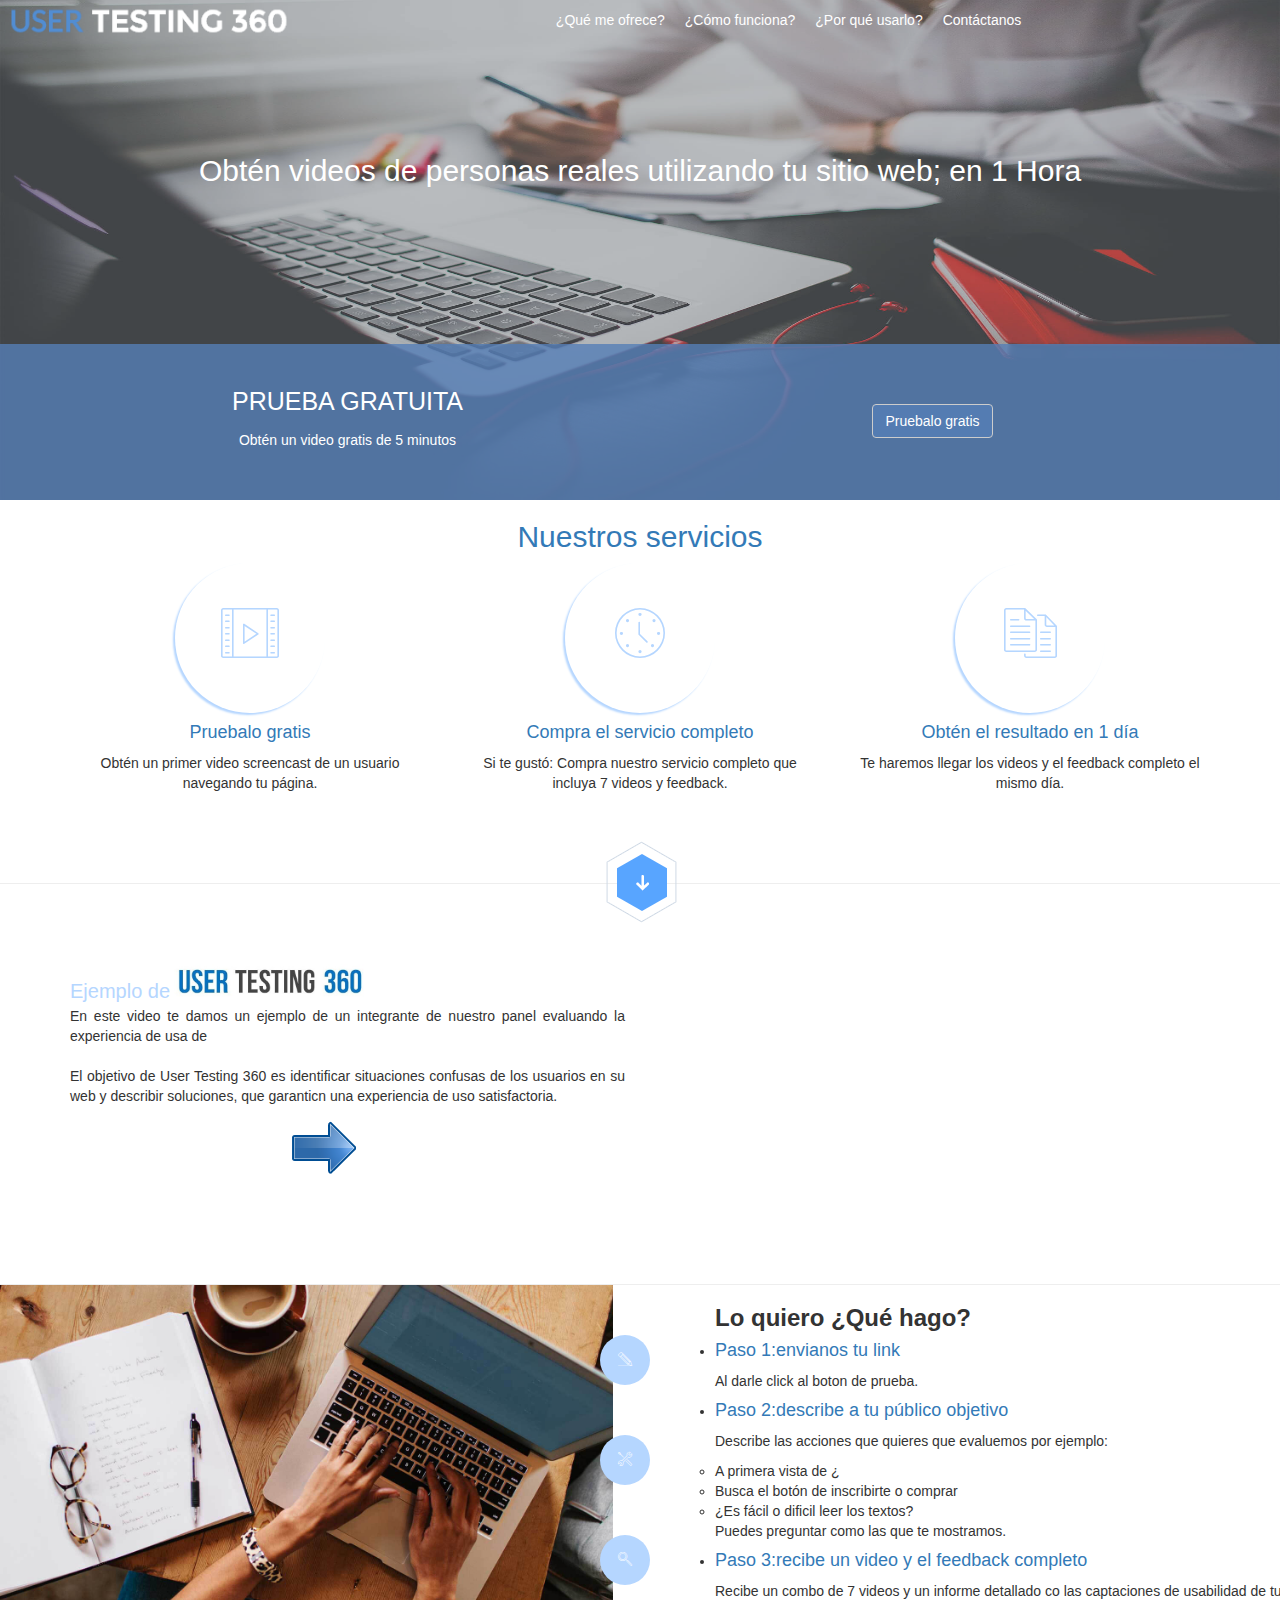
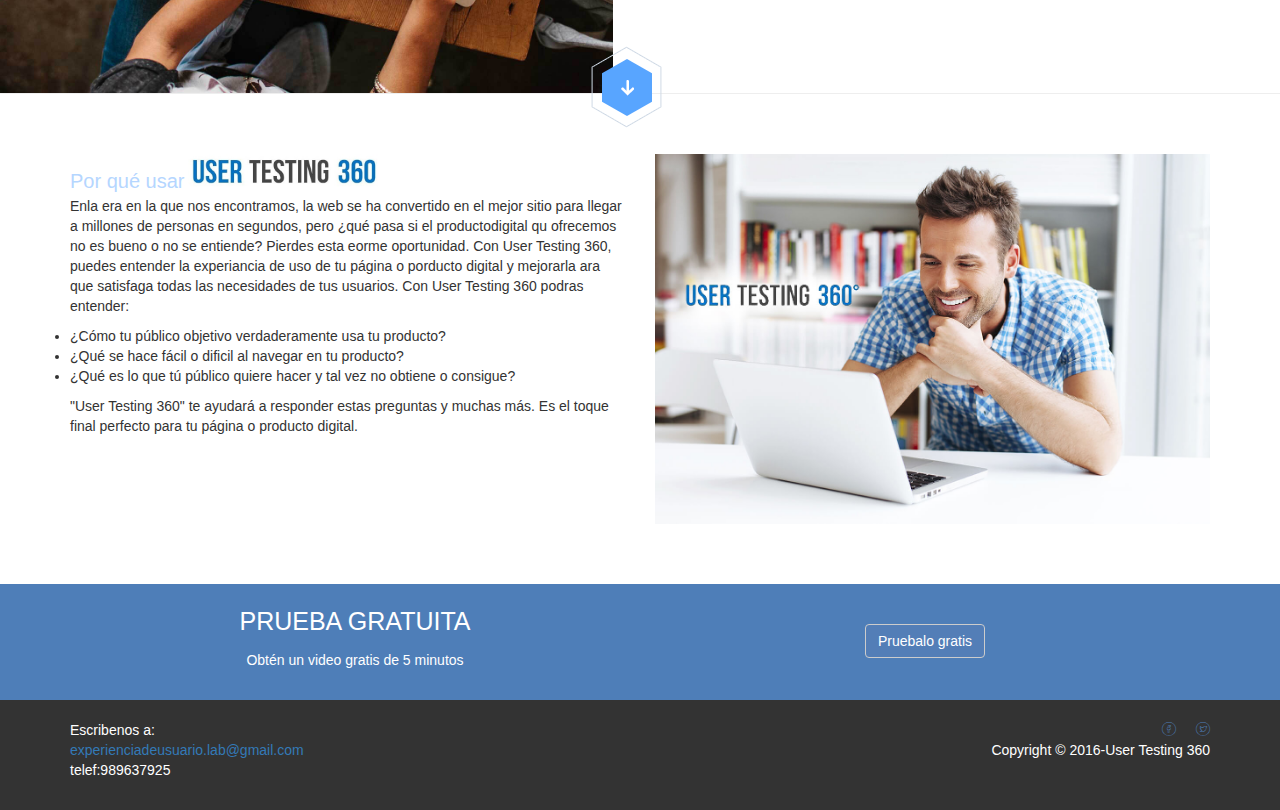
==== commit 4429f1ab: "recuperando archivos" ====
--- a/index.html
+++ b/index.html
@@ -37,7 +37,7 @@
                 <img src="image/large.jpg" alt="image banner" class="img-banner img-responsive">
             </div>
             <div class="text-banner">
-	            <p>Obtén videos de personas reales utilizando tu sitio web, en 1 Hora</p>
+	            <p>Obtén videos de personas reales utilizando tu sitio web; en 1 Hora</p>
 	        </div>
 	        <footer class="footer-banner container-fluid">
                 <div class="container">
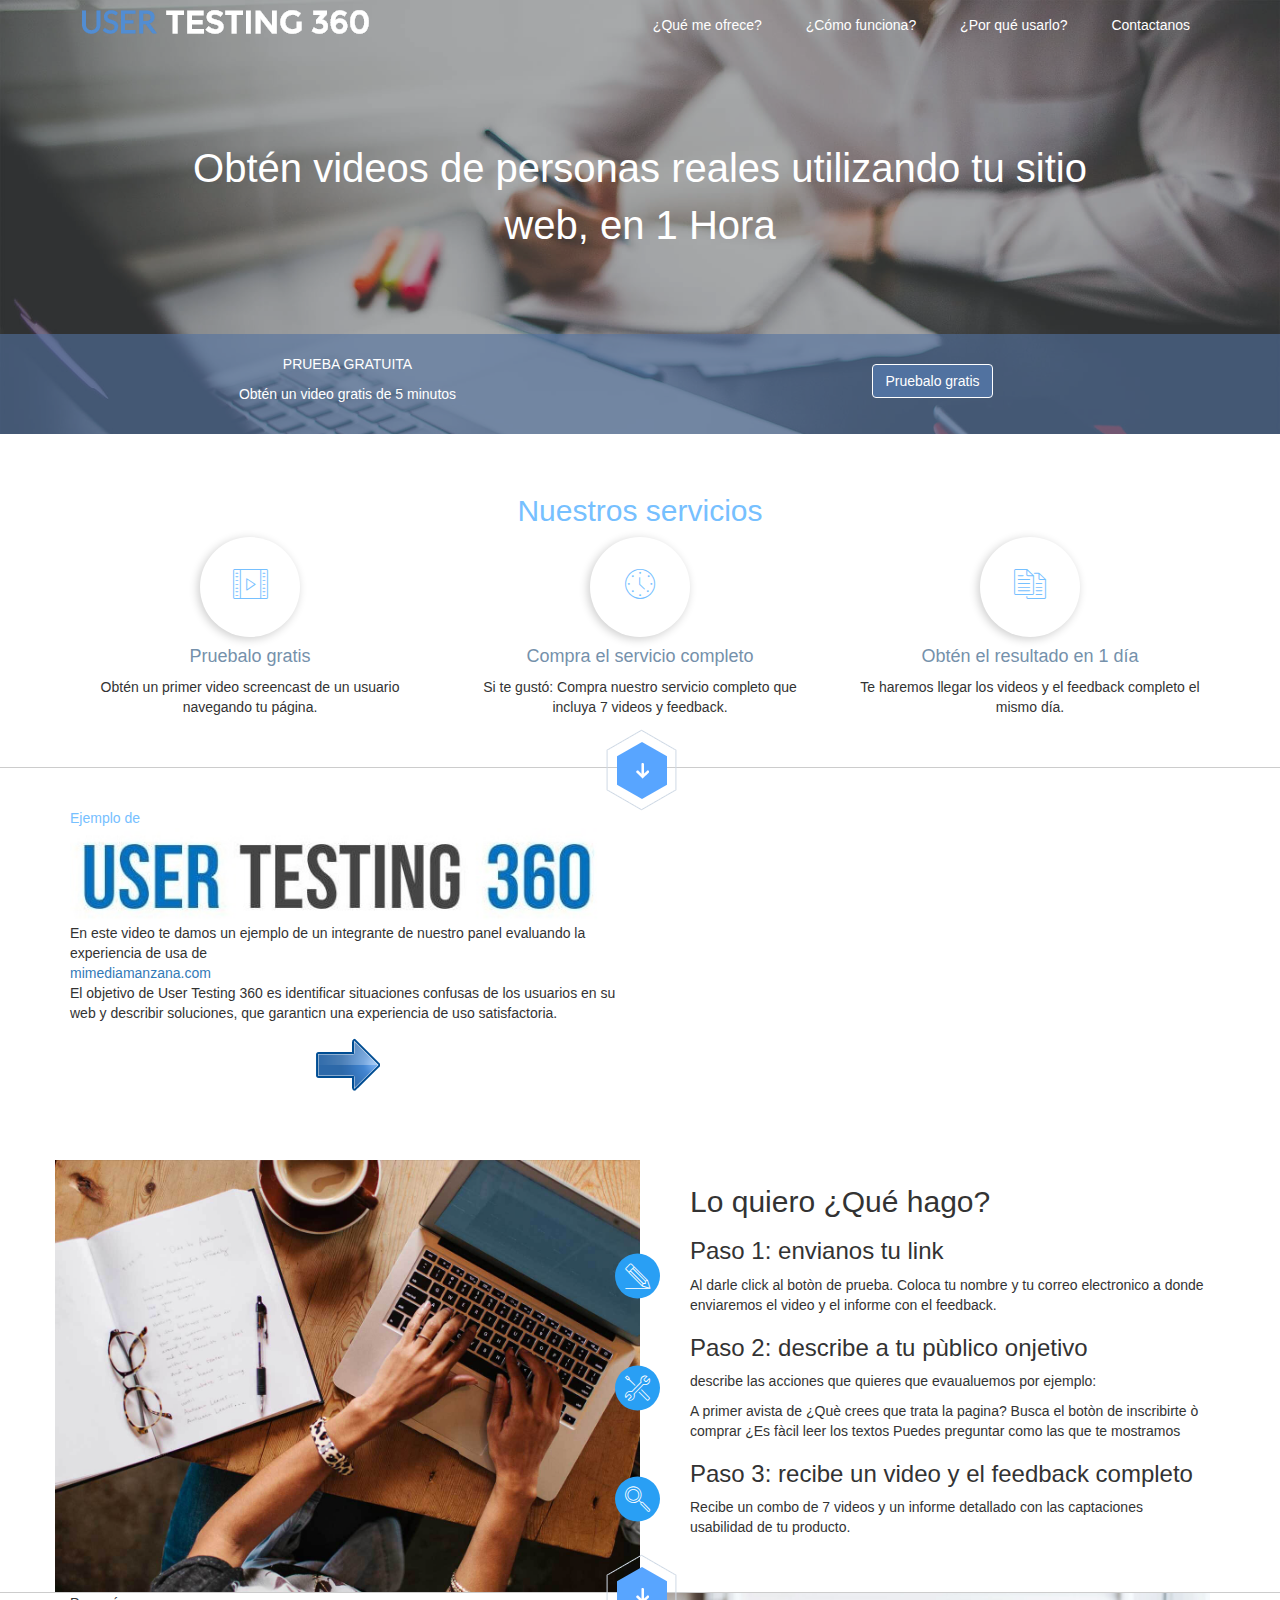
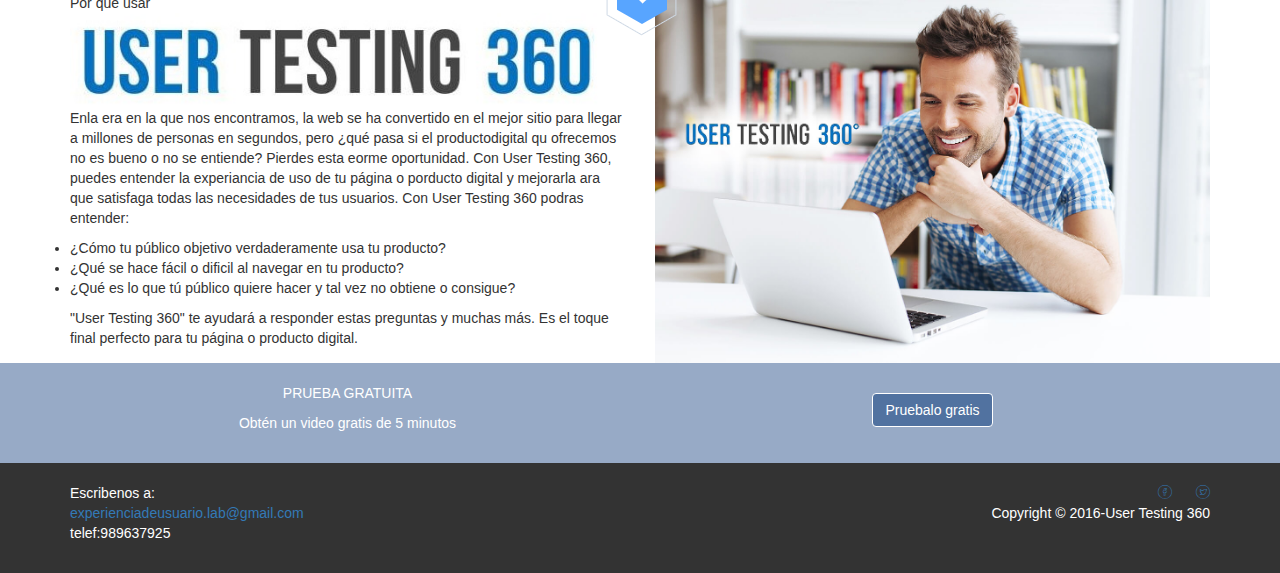
==== commit 0f53d22d: "pagina web mejorado en todo los archivos" ====
--- a/index.html
+++ b/index.html
@@ -8,79 +8,85 @@
 	  	<link rel="stylesheet" href="css/bootstrap.min.css">	  	
 	  	<link rel="stylesheet" href="css/icomoon.css">
 	  	<link rel="stylesheet" href="css/main.css">
+	  	<link rel="stylesheet" href="css/queries.css">
 	</head>
-	<body>
-    <div class="container">
-        <header>
-                <div class="row">
-                    <div class="col-xs-12 col-sm-3">
-                        <img src="image/user-r.png" alt="Logo user testing" class="img-responsive">
-                    </div>
-                    <div class="col-xs-12 col-sm-5 col-sm-offset-2">                       
-                        <span class="icon-menu" id="btn-menu">
-                            <span class="glyphicon glyphicon-menu-hamburger"></span>        
-                        </span>
-			        <nav class="nav" id="nav">
-				    <ul class="menu">
-					    <li class="menu__item"><a class="menu__link" href="#que-me-ofrece">¿Qué me ofrece?</a></li>
-					    <li class="menu__item"><a class="menu__link" href="#como-funciona">¿Cómo funciona?</a></li>
-					    <li class="menu__item"><a class="menu__link" href="#por-que-usarlo">¿Por qué usarlo?</a></li>
-					    <li class="menu__item"><a class="menu__link" href="contact.html">Contáctanos</a></li>
-				    </ul>	
-			        </nav>    
-                    </div>
-	            </div>
-	    </header>
-    </div>
-	    <section class="banner container-fluid"> 
-            <div class="box-img-banner">
-                <img src="image/large.jpg" alt="image banner" class="img-banner img-responsive">
+	<body>       
+        <section class="banner">
+            <div class="color-fondo-banner">                 
+                <div class="container">
+                    <header>
+                        <div class="row">
+                            <div class="col-xs-12 col-md-4">
+                                <img src="image/user-r.png" alt="Logo user testing" class="img-responsive">
+                            </div>
+                            <div class="col-xs-12 col-md-8">    
+                                <div class="text-right visible-xs">
+							        <button class="btn btn-primary" data-toggle="collapse" data-target="#main-navigation">Menú</button>
+						        </div>   
+                                <nav class="hidden-xs">
+                                    <ul class="desktop-menu list-inline text-right">
+                                        <li><a href="#">¿Qué me ofrece?</a></li>
+                                        <li><a href="#">¿Cómo funciona?</a></li>
+                                        <li><a href="#">¿Por qué usarlo?</a></li>
+                                        <li><a href="#">Contactanos</a></li>
+                                    </ul>
+                                </nav>                                          
+                            </div>
+                        </div> 
+                        <nav class="visible-xs">
+                            <div id="main-navigation" class="collapse">
+                                <ul  class="mobile-menu text-right">
+                                    <li><a href="#">¿Qué me ofrece?</a></li>
+                                    <li><a href="#">¿Cómo funciona?</a></li>
+                                    <li><a href="#">¿Por qué usarlo?</a></li>
+                                    <li><a href="#">Contactanos</a></li>
+                                </ul>
+                            </div>
+                        </nav>  
+                    </header>
+                    <p class="text-center text-banner">Obtén videos de personas reales utilizando tu sitio web, en 1 Hora</p> 
+                </div>
+                <section class="prueba-gratuita container-fluid">
+                    <div class="container">
+                        <div class="row">
+                            <div class="col-xs-12 col-sm-6">
+                                <p>PRUEBA GRATUITA</p>
+                                <p>Obtén un video gratis de 5 minutos</p>
+                            </div>
+                            <div class="col-xs-12 col-sm-6">
+                                <button class="btn btn-default">Pruebalo gratis</button>
+                            </div>
+                        </div>
+                    </div>	            	            
+</section> 
             </div>
-            <div class="text-banner">
-	            <p>Obtén videos de personas reales utilizando tu sitio web; en 1 Hora</p>
-	        </div>
-	        <footer class="footer-banner container-fluid">
-                <div class="container">
-                    <div class="row">
-                        <div class="col-xs-12 col-sm-6">
-                            <p>PRUEBA GRATUITA</p>
-                            <p>Obtén un video gratis de 5 minutos</p>
-                        </div>
-                        <div class="col-xs-12 col-sm-6">
-                           <button class="btn btn-default btn-prueba-gratis animated">Pruebalo gratis</button>
-                        </div>
-                    </div>
-                </div>	            	            
-	        </footer>	        
-	    </section> 
-	    <section class="nuestros-servicios" id="que-me-ofrece">
+        </section>
+        <section class="nuestros-servicios" id="que-me-ofrece">
 	        <div class="container">
-                <h2 class="text-center text-primary">Nuestros servicios</h2>
+                <h2 class="text-center">Nuestros servicios</h2>
 	            <div class="row">
-	                <div class="col-xs-12 col-sm-4 text-center">
+	                <div class="col-xs-12 col-md-4 text-center">
 	                    <div class="icono-nuestros-servicios"><i class="icon-video"></i></div>
-	                    <h4 class="text-primary">Pruebalo gratis</h4>
+	                    <h4>Pruebalo gratis</h4>
 	                    <p>Obtén un primer video screencast de un usuario navegando tu página.</p>
 	                </div>
-	                <div class="col-xs-12 col-sm-4  text-center">
+	                <div class="col-xs-12 col-md-4  text-center">
 	                    <div class="icono-nuestros-servicios"><i class="icon-clock"></i></div>
-	                    <h4 class="text-primary">Compra el servicio completo</h4>
+	                    <h4>Compra el servicio completo</h4>
 	                    <p>Si te gustó: Compra nuestro servicio completo que incluya 7 videos y feedback.</p>
 	                </div>
-	                <div class="col-xs-12 col-sm-4  text-center">
+	                <div class="col-xs-12 col-md-4  text-center">
 	                    <div class="icono-nuestros-servicios"><i class="icon-documents"></i></div>
-	                    <h4 class="text-primary">Obtén el resultado en 1 día</h4>
+	                    <h4>Obtén el resultado en 1 día</h4>
 	                    <p>Te haremos llegar los videos y el feedback completo el mismo día.</p>
 	                </div>
 	            </div>
 	        </div>
-	    </section>	
-	    <section class="linea-separadora container-fluid">
-	        <hr id="linea-separadora">
-	        <div class="box-img-separador">
-	            <img src="image/separador.png" alt="linea-separadora">	 
-	        </div>       
 	    </section>
+	    <div class="linea-separadora">
+	        <img src="image/separador.png" alt="">
+	    </div>
+	    
 	    <section class="ejemplo-user-testing" id="como-funciona">
             <div class="container">
                 <div class="row">
@@ -88,61 +94,61 @@
                         <span id="text-ejm">Ejemplo de</span> <span><img src="image/logo-2.jpg" alt="" class="img-responsive" id="logo-2"></span>
                         
                         <div class="txt-ejm-user-testing">               
-                                <p>En este video te damos un ejemplo de un integrante de nuestro panel evaluando la experiencia de usa de <br> <a href="www.mimediamanzana.com">mimediamanzana.com</a> <br> El objetivo de User Testing 360 es identificar situaciones confusas de los usuarios en su web y describir soluciones, que garanticn una experiencia de uso satisfactoria.</p>
-                                <img src="image/flecha.png" alt="image de flecha" id="flecha"> 
-	                    </div> 
+                                <p>En este video te damos un ejemplo de un integrante de nuestro panel evaluando la experiencia de usa de <br> <a href="www.mimediamanzana.com">mimediamanzana.com</a> <br> El objetivo de User Testing 360 es identificar situaciones confusas de los usuarios en su web y describir soluciones, que garanticn una experiencia de uso satisfactoria.</p>                                
+	                    </div>
+	                    <div id="flecha">
+	                        <img src="image/flecha.png" alt="image de flecha">  
+	                    </div>
                     </div>
                     <div class="col-xs-12 col-md-6">
-                       <iframe width="560" height="315" src="https://www.youtube.com/embed/u7MDfG9ZJTU" frameborder="0" allowfullscreen></iframe>
+                       <div class="embed-responsive embed-responsive-16by9">
+							<iframe class="embed-responsive-item" src="https://www.youtube.com/embed/u7MDfG9ZJTU?rel=0&amp;controls=0" frameborder="0" allowfullscreen></iframe>
+						</div>
                     </div>
                 </div>
             </div>      
-	    </section>	    
-	    <section class="lo-quiero">
-        <hr>	       
-                <div class="row">
-	                <div class="col-xs-12 col-md-6">
-	                    <img src="image/sec-2.jpg" alt="" id="img-lo-quiero">
-	                    <div class="container-icons">
-                            <div class="box-icon"><i class="icon-pencil"></i></div>
-                            <div class="box-icon"><i class="icon-tools-2"></i></div>
-                            <div class="box-icon"><i class="icon-magnifying-glass"></i></div>                            
-	                    </div>
-	                </div>
-	                <div class="col-xs-12 col-md-6">
-                    <div class="container box-text-lo-quiero">
-	                    <h3><b>Lo quiero ¿Qué hago?</b></h3>
-	                    <ul>
-	                        <li>
-	                            <h4 class="text-primary">Paso 1:envianos tu link</h4>
-	                            <p>Al darle click al boton de prueba.</p>
-	                        </li>
-	                        <li>
-	                            <h4 class="text-primary">Paso 2:describe a tu público objetivo</h4>
-	                            <p>Describe las acciones que quieres que evaluemos por ejemplo:</p>
-	                            <ul>
-	                                <li>A primera vista de ¿</li>
-	                                <li>Busca el botón de inscribirte o comprar</li>
-	                                <li>¿Es fácil o dificil leer los textos?</li>
-	                            </ul>
-	                            <p>Puedes preguntar como las que te mostramos.</p>
-	                        </li>
-	                        <li>
-	                            <h4 class="text-primary">Paso 3:recibe un video y el feedback completo</h4>
-	                            <p>Recibe un combo de 7 videos y un informe detallado co las captaciones de usabilidad de tu producto.</p>
-	                        </li>
-	                    </ul>
-	                </div>
-	                </div>
-	            </div>	       
-	        <section class="linea-separadora container-fluid" id="linea-separadora-lo-quiero">
-	        <hr id="linea-separadora">
-	        <div class="box-img-separador">
-	            <img src="image/separador.png" alt="linea-separadora">	 
-	        </div>       
-	        </section>
-	    </section>	    	    
-	    <section class="por-que-usar container-fluid" id="por-que-usarlo">       
+	    </section>
+        <section class="pasos">
+			<div class="container">
+				<div class="row">
+					<div class="col-md-6">
+
+					</div>
+					<div class="col-md-6 col-pasos-info">
+						<div class="pasos-info">
+
+							<h2>Lo quiero ¿Qué hago?</h2>
+
+							<div class="step1">
+								<span class="icon-blue"><i class="icon-pencil"></i></span>
+								<h3>Paso 1: envianos tu link</h3>
+								<p>Al darle click al botòn de prueba. Coloca tu nombre y tu correo electronico a donde enviaremos el video y el informe con el feedback.</p>
+							</div>
+							<div class="step2">
+								<span class="icon-blue"><i class="icon-tools-2"></i></span>
+								<h3>Paso 2: describe a tu pùblico onjetivo</h3>
+
+								<p>describe las acciones que quieres que evaualuemos por ejemplo:</p>
+
+								<p>A primer avista de ¿Què crees que trata la pagina?
+								Busca el botòn de inscribirte ò comprar
+								¿Es fàcil leer los textos
+								Puedes preguntar como las que te mostramos</p>
+							</div>
+							<div class="step3">
+								<span class="icon-blue"><i class="icon-magnifying-glass"></i></span>
+								<h3>Paso 3: recibe un video y el feedback completo</h3>
+								<p>Recibe un combo de 7 videos y un informe detallado con las captaciones usabilidad de tu producto.</p>
+							</div>
+						</div>
+					</div>
+				</div>
+			</div>
+		</section>
+        <div class="linea-separadora">
+	        <img src="image/separador.png" alt="">
+	    </div>	
+        <section class="por-que-usar container-fluid" id="por-que-usarlo">       
 	            <div class="container">
                 <div class="row">                
 	                <div class="col-xs-12 col-md-6">
@@ -160,27 +166,27 @@
 	                </div>
 	            </div>
 	        </div>
-	    </section>
-	    <footer class="footer2 container-fluid text-center">                
-                    <div class="row">
+	    </section>  
+        <section class="prueba-gratuita container-fluid">
                     <div class="container">
-                        <div class="col-xs-12 col-sm-6">
-                            <p class="text-large">PRUEBA GRATUITA</p>
-                            <p>Obtén un video gratis de 5 minutos</p>
+                        <div class="row">
+                            <div class="col-xs-12 col-sm-6">
+                                <p>PRUEBA GRATUITA</p>
+                                <p>Obtén un video gratis de 5 minutos</p>
+                            </div>
+                            <div class="col-xs-12 col-sm-6">
+                                <button class="btn btn-default">Pruebalo gratis</button>
+                            </div>
                         </div>
-                        <div class="col-xs-12 col-sm-6">
-                           <button class="btn btn-default btn-prueba-gratis animated">Pruebalo gratis</button>
-                        </div>
-                    </div>
-                </div>	            	            
-	        </footer>
-	    <footer class="de-pagina">
+                    </div>	            	            
+        </section> 
+        <footer class="de-pagina">
             <div class="container">
                <div class="row">
                    <div class="col-xs-12 col-sm-6">
                         <p>Escribenos a: <br> <span class="text-primary">experienciadeusuario.lab@gmail.com</span> <br>telef:989637925</p>   
                    </div>
-                   <div class="col-xs-12 col-sm-6">
+                   <div class="col-xs-12 col-sm-6 footer-right">
                         <div class="box-ul">
                             <ul>
                                 <li><a href="" class="icon-facebook"></a></li>
@@ -191,8 +197,7 @@
                    </div>
                </div>                                
 	        </div>
-	    </footer>
-	    <script src="js/menu.js"></script>
+	    </footer>    	       
 	    <script src="js/jquery.js"></script>
 	    <script src="js/bootstrap.min.js"></script>
     </body>
--- a/css/main.css
+++ b/css/main.css
@@ -3,157 +3,150 @@
     margin: 0;
     box-sizing: border-box;
 }
-.container-fluid{
-    padding: 0;
+/*-------HEADER------*/
+header a{
+	color: #fff;
+}
+nav li a{
+	display: block;
+	padding: 15px 15px;
+	transition: all 0.2s;
+	border-radius: 6px;
+}
+nav li a:hover, nav li a:focus{
+	text-decoration: none;
+	outline: none;
+	background: rgba(81, 114, 160,.6);
+    color: #fff;
+}
+#main-navigation
+{
+	z-index: 1;
+	position: absolute;
+	right: 10px;
+	margin: 10px 0 0 0;
+}
+#main-navigation ul{
+    list-style: none;    
+}
+/*-----END--HEADER------*/
+/*-----section.banner------*/
+.color-fondo-banner{
+    background: rgba(36, 39, 42, 0.4);
+}
+section.banner{
+    background-image: url("../image/large.jpg");
+    background-size: cover;
 }
 
-/*-------------header*/
-header{
-    position: absolute;
-    z-index: 100;
-    left: 0;
-    right: 0;
+p.text-banner{
+    font-size: 40px;
+    margin: 80px;
+    color: #fff;
+}
+/*-----END--section.banner------*/
+/*---------section.prueba-gratuita*/
+section.prueba-gratuita{
+    background: rgba(81, 114, 160,.6);
+    color: #fff;
+    text-align: center;
+    padding: 20px;
+}
+section.prueba-gratuita button{
+    background: #5172A0;
+    color: #fff;
+    text-align: center;    
+    border: solid 1px #fff;
+    margin-top: 10px;
+}
+/*---------section.prueba-gratuita*/
+/*-------nuestros-servicios*/
+section.nuestros-servicios{
+    margin: 40px 0;
+}
+section.nuestros-servicios i,section.nuestros-servicios h2{
+    color: #76C0FF;
+}
+.icono-nuestros-servicios{
+    width: 100px;
+    height: 100px;
+    line-height: 100px;
+    font-size: 30px;
+    border-radius: 50%;
+    box-shadow: -2px 2px 10px rgba(0,0,0,0.2);
+    display: inline-block;
+    text-align: center;
+}
+section.nuestros-servicios h4{
+    color: #7591AB;
+}
+/*----END---nuestros-servicios*/
+/*-------linea-separadora*/
+.linea-separadora
+{
+	border-top:1px solid #CCC;
+	text-align: center;
+}
+.linea-separadora img
+{
+	position: absolute;
+	z-index: 1;
+	transform: translateY(-50%) translateX(-50%);
+}
+/*-----END--linea-separadora*/
+/*-------ejemplo-user-testing*/
+section.ejemplo-user-testing{
+    margin: 40px 0;
+}
+section.ejemplo-user-testing span{
+    color: #76C0FF;    
+}
+section.ejemplo-user-testing #flecha{
+    margin: 20px 0;
+    text-align: center;
     margin: 0 auto;
 }
-a{
-    color: #fff;    
-}
-/*----------END---header*/
-/*---------section.banner*/
-section.banner {
-    position: relative;
-    color: #fff;
-}
-section.banner img{
-    display: inline-block;
-    width: 100%;
-    opacity: .6; 
-    height: 500px;
-}
-section.banner .box-img-banner{
-    display: inline-block;
-    background: #52595F;
-    width: 100%;
-    height: 100%;
-}
-section.banner .text-banner{    
-    position: absolute;
-    top: 150px; 
-    width: 100%;
-    text-align: center;   
-    color: #fff; 
-    font-size: 30px;
-}
-section.banner .text-banner p{
-    padding: 0 30px;  
-}
-footer.footer-banner{
-    background: rgba(85, 126, 183,.8);
-    position: absolute;
-    right: 0px;
-    left: 0px;
-    margin: 0 auto;
-    bottom: 0;
-    padding: 40px;
-    text-align: center;
-}
-.footer-banner p:nth-child(1){font-size: 25px;}
-.btn-prueba-gratis{
-    background: rgba(85, 126, 183,.8);
-    color: #fff;
-    margin: 20px;
-}
-.icon-menu .glyphicon-menu-hamburger{
-    font-size: 40px;
-}
-/*-------section.nuestros-servicios-------*/
-.icono-nuestros-servicios{
-    font-size: 50px;
-    color: #B5D6FF;
-    border-radius: 100%;
-    width: 150px;
-    height: 150px;  
-    box-shadow: -2px 2px 2px #B5D6FF;
-    line-height: 150px;
-    margin: 0 auto;
-}
-/*-----END--section.nuestros-servicios-------*/
-/*-------section.linea-separadora-------*/
-section.linea-separadora{
-    width: 100%;
-    text-align: center;
-    margin: 60px 0;
-}
-.box-img-separador{
-    position: absolute;
-    margin-top: -75px;
-    right: 0;
-    left: 0;
-}
-/*-----END--section.linea-separadora-------*/
-/*-------section.ejemplo-user-testing-------*/
-section.ejemplo-user-testing span{
-    display: inline-block;
-}
-#text-ejm{
-    font-size: 40px;
-    color: #B5D6FF;
-}
-#logo-2{
-    width: 200px;    
-}
-.txt-ejm-user-testing{
-    text-align: justify;
-}
-#flecha{
-    margin-left: 40%;
-}
-section.ejemplo-user-testing iframe{
-    width: 100%;
-}
-/*-----END--section.ejemplo-user-testing-------*/
-/*----section.lo-quiero-------*/
-section.lo-quiero #img-lo-quiero{
-    width: 98%;    
-}
-.container-icons{
-    position: absolute;  
-    top: 0;
-    right: -10px;
-}
-section.lo-quiero .box-icon{
-    position: relative;
-    display: block;
-    width: 50px;
-    height: 50px;
-    margin: 50px 0; 
-
-    background: #B5D6FF;
-    line-height: 50px;
-    text-align: center;
-    border-radius: 50%;
-    color: #fff;
+/*-----END--ejemplo-user-testing*/
+.services, .ejemplo{
+	margin: 100px 0;
 }
 
-section.lo-quiero hr{
-    margin: 0;
+.pasos .row{
+	background: url(../image/sec-2.jpg) left center;
+	background-size: contain;
 }
-#linea-separadora-lo-quiero{
-    margin: 0;
+.pasos .col-pasos-info
+{
+	background: #FFF;
 }
-#linea-separadora-lo-quiero .box-img-separador{
-    margin-top: -60px;
-    margin-left: -30px;
+.pasos .pasos-info
+{
+	background: #FFF;
+	padding: 5px;
+	margin: 0 0 0 30px;
 }
-.box-text-lo-quiero{
-    padding: 0 60px;
+.step1, .step2, .step3
+{
+	position: relative;
 }
-.footer2{
-    background: #4E7EB8;
-    padding: 20px 0;
-    color: #fff;
+.step3
+{
+	margin-bottom: 50px;
 }
-.footer2 p:nth-child(1){font-size: 25px;}
+
+.icon-blue
+{
+	border-radius:40px;
+	background: #299ff4;
+	padding: 10px;
+	font-size: 25px;
+	color: #FFF;
+	position: absolute;
+	top:50%;
+	transform: translateY(-50%);
+	margin-left: -75px;
+}
+/*--------section.por-que-usar*/
 footer.de-pagina{
     padding: 20px 0;
     background: #333;
@@ -163,120 +156,11 @@
     padding: 0;
     margin: 0;
     list-style: none;
-    display: flex;
-    justify-content: flex-end;
-    /*position: absolute;
-    right: 0;    
-    color: #4E7EB8;*/
 }
 footer.de-pagina li{
-    padding-left:20px;       
+    display: inline-block;
+    padding-left: 20px;
 }
-footer.de-pagina li a{
-    color: #4E7EB8;      
-}
-.box-ul p{
+.footer-right{
     text-align: right;
-}
-/*-----END--section.lo-quiero-------*/
-
-/*---------Estilos del menu---------*/
-
-/*-------section.ejemplo-user-testing-------*/
-section.ejemplo-user-testing {
-
-}
-    #text-ejm{
-    font-size: 20px;
-    color: #B5D6FF;
-    }
-    #logo-2{
-    width: 200px;    
-    } 
-section.por-que-usar {
-    margin: 60px 0;
-}
-section.por-que-usar span{
-    display: inline-block;
-}
-/*-----END--section.ejemplo-user-testing-------*/
-@media screen and (max-width:768px){
-.nav {
-	position: absolute;
-	top: auto;
-	left: -100%;
-	width: 100%;
-	transition: all 0.4s;
-}
-
-.menu {
-	list-style: none;
-	padding: 0;
-	margin: 0;
-}
-
-.menu__link {
-	display: block;
-	padding: 15px 30px;
-	background: rgba(0,0,0,.7);
-	text-decoration: none;
-	color: #fff;
-}
-
-.menu__link:hover, .select {
-	background: white;
-	color: #4E7EB8;  
-    text-decoration: none;
-}
-
-.show {
-	left: 0;
-}    
-section.banner .text-banner{    
-    position: absolute;
-    top: 100px; 
-    width: 100%;
-    text-align: center;   
-    color: #fff; 
-    font-size: 30px;
-}    
-.icon-menu {
-    display: block;
-    text-align: right;
-    margin-right: 20px;
-}
-#linea-separadora-lo-quiero{
-    margin: 50px 0;
-}
-    .container-icons{
-        display: none;
-    }
-/*#linea-separadora-lo-quiero .box-img-separador{
-    margin-top: -60px;
-    margin-left: -30px;
-}    */
-    
-}
-@media screen and (min-width:768px){
-    /*---------------HEADER*/
-    a:hover{
-        text-decoration: none;
-    }
-.icon-menu {
-		display: none;
-	}
-    ul.menu{
-        display: flex;
-        list-style: none;
-        padding: 0;
-        margin: 0;
-    }
-    li.menu__item{
-        padding: 10px;
-    }
-    /*------------END---HEADER*/
-    /*---------------section.lo-quiero*/
-
-    /*------------END---section.lo-quiero*/   
-}
-
+}--- a/css/queries.css
+++ b/css/queries.css
@@ -0,0 +1,29 @@
+@media screen and (max-width:768px){
+    #main-navigation{
+        background:  rgba(81, 114, 160,.6);
+    }
+    /*
+    */
+    .de-pagina{
+        text-align: center;
+    }
+    .footer-right{
+    text-align: center;
+    }
+    footer.de-pagina li{
+        padding: 0 10px;
+    }
+}
+@media screen and (min-width:769px) and (max-width:1000px){
+    header .row>div{
+		text-align: center;        
+    }  
+    header .row>div .img-responsive{
+        display: inline-block;    
+    }
+    .desktop-menu
+	{
+        text-align: center;
+	}
+    
+}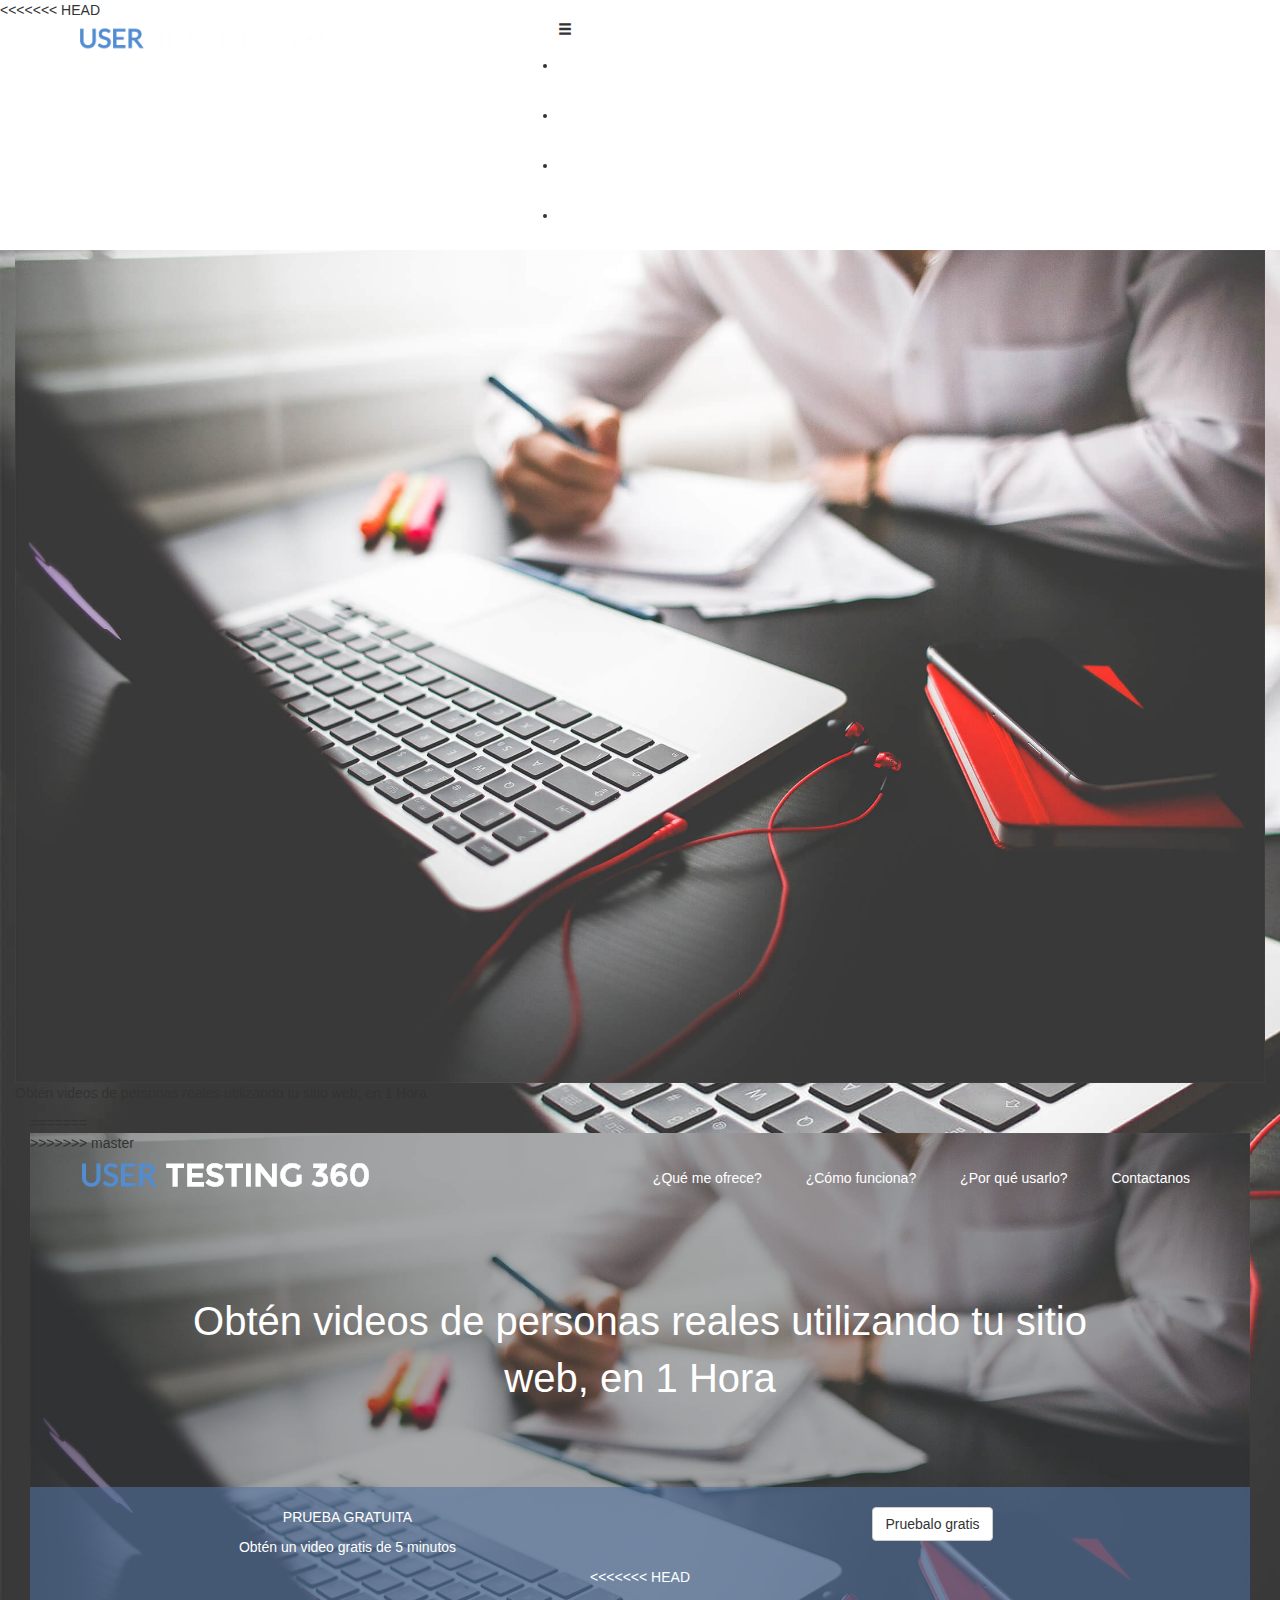
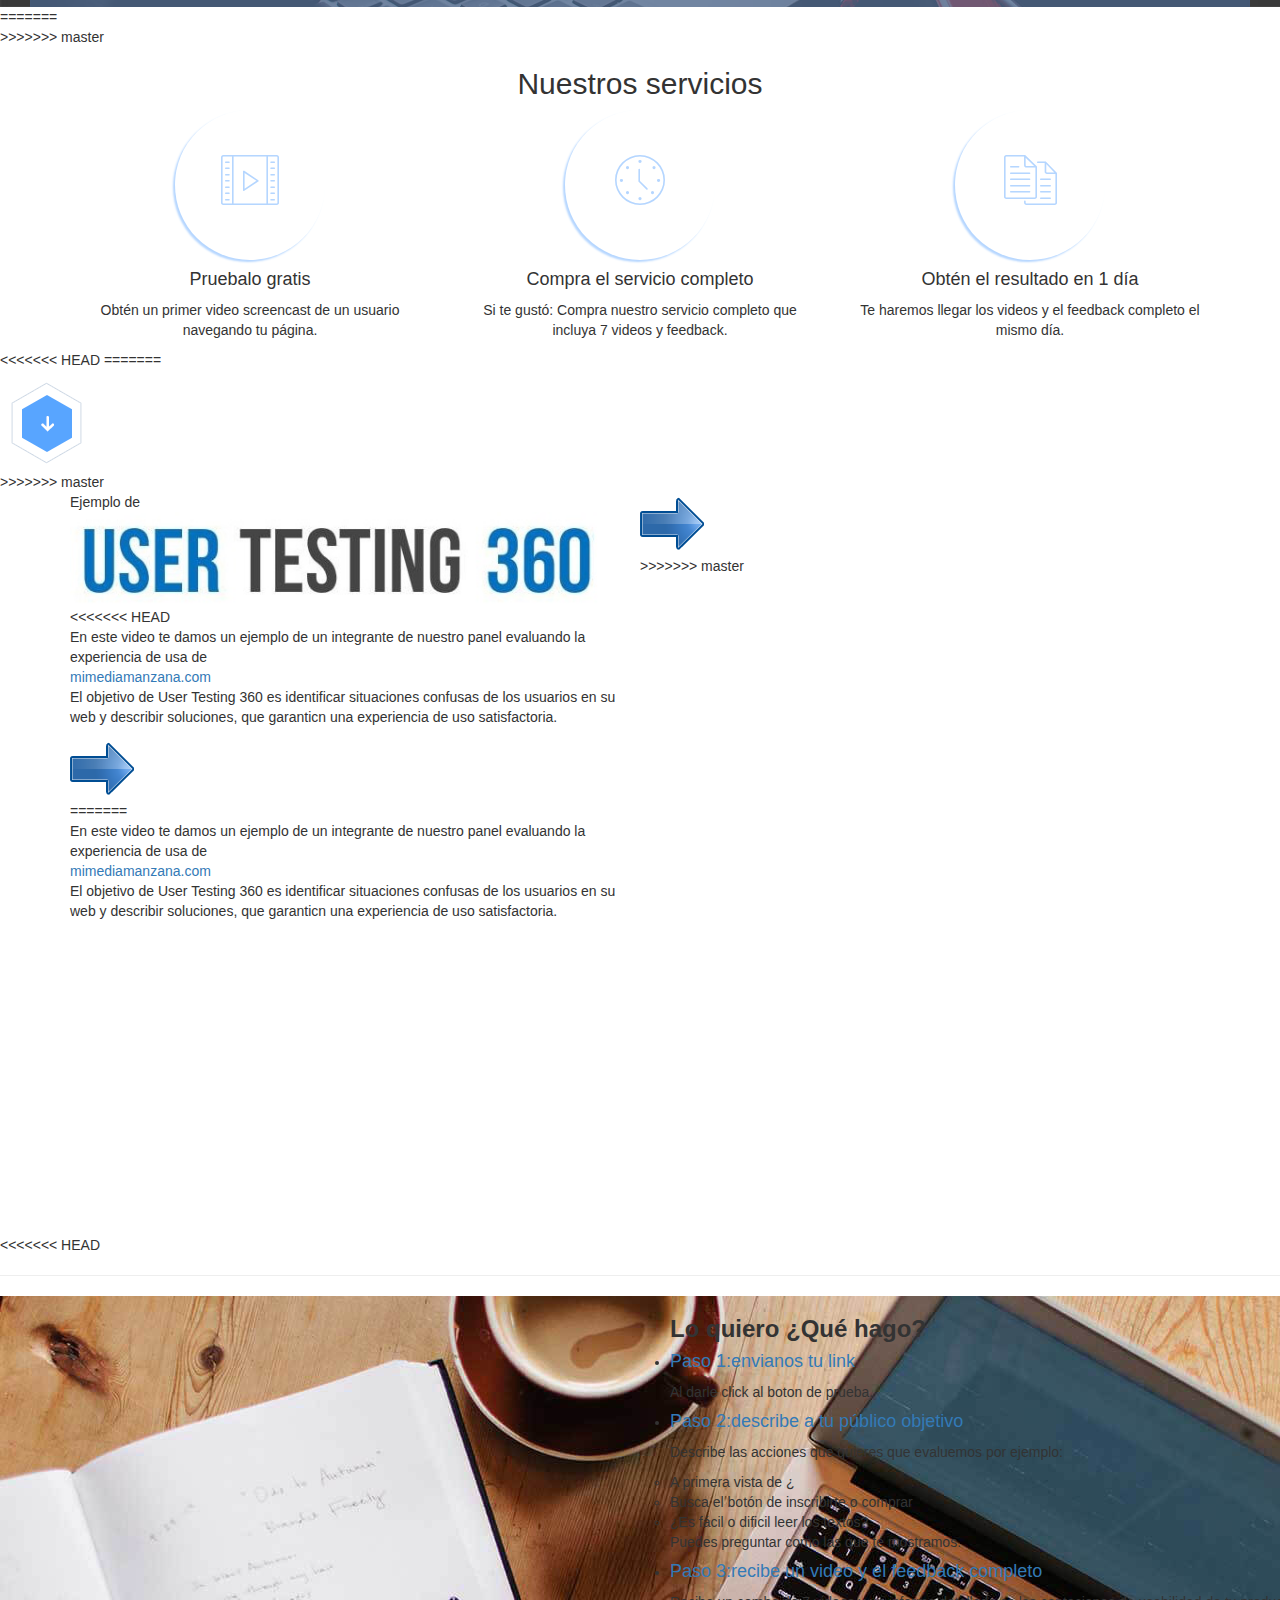
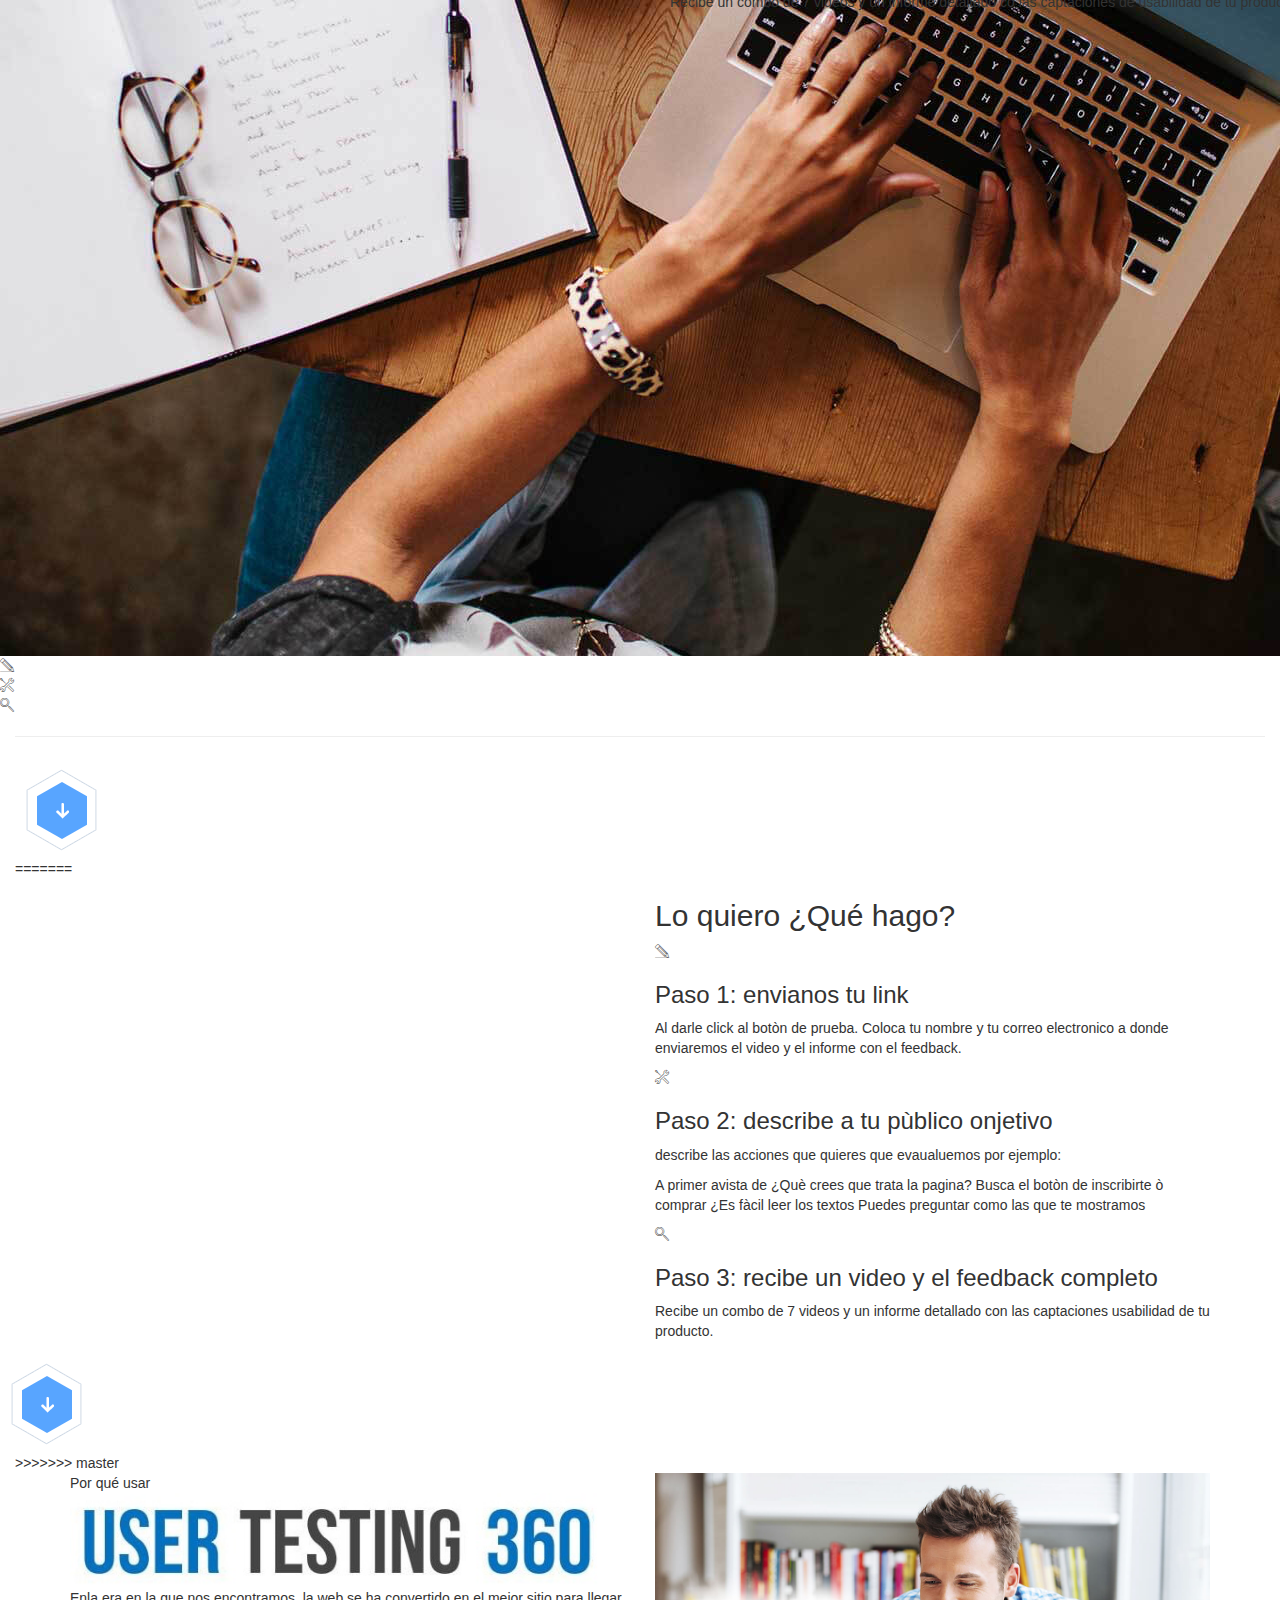
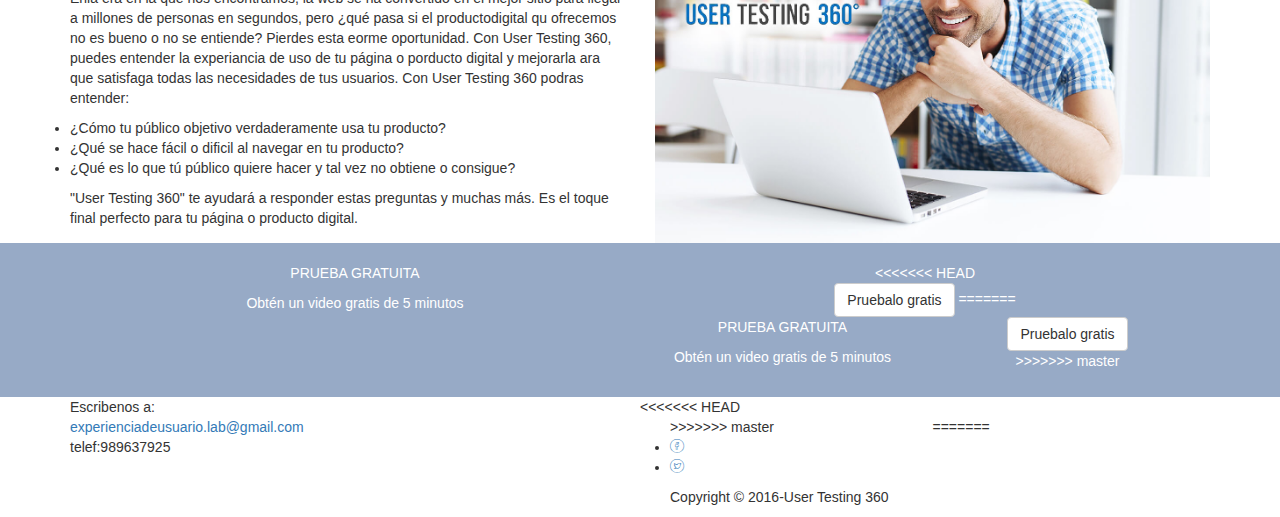
==== commit e2dc6f11: "pag web mejorado general" ====
--- a/index.html
+++ b/index.html
@@ -10,9 +10,43 @@
 	  	<link rel="stylesheet" href="css/main.css">
 	  	<link rel="stylesheet" href="css/queries.css">
 	</head>
+<<<<<<< HEAD
+	<body>
+    <div class="container">
+        <header>
+                <div class="row">
+                    <div class="col-xs-12 col-sm-3">
+                        <img src="image/user-r.png" alt="Logo user testing" class="img-responsive">
+                    </div>
+                    <div class="col-xs-12 col-sm-5 col-sm-offset-2">                       
+                        <span class="icon-menu" id="btn-menu">
+                            <span class="glyphicon glyphicon-menu-hamburger"></span>        
+                        </span>
+			        <nav class="nav" id="nav">
+				    <ul class="menu">
+					    <li class="menu__item"><a class="menu__link" href="#que-me-ofrece">¿Qué me ofrece?</a></li>
+					    <li class="menu__item"><a class="menu__link" href="#como-funciona">¿Cómo funciona?</a></li>
+					    <li class="menu__item"><a class="menu__link" href="#por-que-usarlo">¿Por qué usarlo?</a></li>
+					    <li class="menu__item"><a class="menu__link" href="contact.html">Contáctanos</a></li>
+				    </ul>	
+			        </nav>    
+                    </div>
+	            </div>
+	    </header>
+    </div>
+	    <section class="banner container-fluid"> 
+            <div class="box-img-banner">
+                <img src="image/large.jpg" alt="image banner" class="img-banner img-responsive">
+            </div>
+            <div class="text-banner">
+	            <p>Obtén videos de personas reales utilizando tu sitio web; en 1 Hora</p>
+	        </div>
+	        <footer class="footer-banner container-fluid">
+=======
 	<body>       
         <section class="banner">
             <div class="color-fondo-banner">                 
+>>>>>>> master
                 <div class="container">
                     <header>
                         <div class="row">
@@ -57,11 +91,19 @@
                                 <button class="btn btn-default">Pruebalo gratis</button>
                             </div>
                         </div>
+<<<<<<< HEAD
+                    </div>
+                </div>	            	            
+	        </footer>	        
+	    </section> 
+	    <section class="nuestros-servicios" id="que-me-ofrece">
+=======
                     </div>	            	            
 </section> 
             </div>
         </section>
         <section class="nuestros-servicios" id="que-me-ofrece">
+>>>>>>> master
 	        <div class="container">
                 <h2 class="text-center">Nuestros servicios</h2>
 	            <div class="row">
@@ -83,10 +125,13 @@
 	            </div>
 	        </div>
 	    </section>
+<<<<<<< HEAD
+=======
 	    <div class="linea-separadora">
 	        <img src="image/separador.png" alt="">
 	    </div>
 	    
+>>>>>>> master
 	    <section class="ejemplo-user-testing" id="como-funciona">
             <div class="container">
                 <div class="row">
@@ -94,11 +139,17 @@
                         <span id="text-ejm">Ejemplo de</span> <span><img src="image/logo-2.jpg" alt="" class="img-responsive" id="logo-2"></span>
                         
                         <div class="txt-ejm-user-testing">               
+<<<<<<< HEAD
+                                <p>En este video te damos un ejemplo de un integrante de nuestro panel evaluando la experiencia de usa de <br> <a href="www.mimediamanzana.com">mimediamanzana.com</a> <br> El objetivo de User Testing 360 es identificar situaciones confusas de los usuarios en su web y describir soluciones, que garanticn una experiencia de uso satisfactoria.</p>
+                                <img src="image/flecha.png" alt="image de flecha" id="flecha"> 
+	                    </div> 
+=======
                                 <p>En este video te damos un ejemplo de un integrante de nuestro panel evaluando la experiencia de usa de <br> <a href="www.mimediamanzana.com">mimediamanzana.com</a> <br> El objetivo de User Testing 360 es identificar situaciones confusas de los usuarios en su web y describir soluciones, que garanticn una experiencia de uso satisfactoria.</p>                                
 	                    </div>
 	                    <div id="flecha">
 	                        <img src="image/flecha.png" alt="image de flecha">  
 	                    </div>
+>>>>>>> master
                     </div>
                     <div class="col-xs-12 col-md-6">
                        <div class="embed-responsive embed-responsive-16by9">
@@ -107,6 +158,54 @@
                     </div>
                 </div>
             </div>      
+<<<<<<< HEAD
+	    </section>	    
+	    <section class="lo-quiero">
+        <hr>	       
+                <div class="row">
+	                <div class="col-xs-12 col-md-6">
+	                    <img src="image/sec-2.jpg" alt="" id="img-lo-quiero">
+	                    <div class="container-icons">
+                            <div class="box-icon"><i class="icon-pencil"></i></div>
+                            <div class="box-icon"><i class="icon-tools-2"></i></div>
+                            <div class="box-icon"><i class="icon-magnifying-glass"></i></div>                            
+	                    </div>
+	                </div>
+	                <div class="col-xs-12 col-md-6">
+                    <div class="container box-text-lo-quiero">
+	                    <h3><b>Lo quiero ¿Qué hago?</b></h3>
+	                    <ul>
+	                        <li>
+	                            <h4 class="text-primary">Paso 1:envianos tu link</h4>
+	                            <p>Al darle click al boton de prueba.</p>
+	                        </li>
+	                        <li>
+	                            <h4 class="text-primary">Paso 2:describe a tu público objetivo</h4>
+	                            <p>Describe las acciones que quieres que evaluemos por ejemplo:</p>
+	                            <ul>
+	                                <li>A primera vista de ¿</li>
+	                                <li>Busca el botón de inscribirte o comprar</li>
+	                                <li>¿Es fácil o dificil leer los textos?</li>
+	                            </ul>
+	                            <p>Puedes preguntar como las que te mostramos.</p>
+	                        </li>
+	                        <li>
+	                            <h4 class="text-primary">Paso 3:recibe un video y el feedback completo</h4>
+	                            <p>Recibe un combo de 7 videos y un informe detallado co las captaciones de usabilidad de tu producto.</p>
+	                        </li>
+	                    </ul>
+	                </div>
+	                </div>
+	            </div>	       
+	        <section class="linea-separadora container-fluid" id="linea-separadora-lo-quiero">
+	        <hr id="linea-separadora">
+	        <div class="box-img-separador">
+	            <img src="image/separador.png" alt="linea-separadora">	 
+	        </div>       
+	        </section>
+	    </section>	    	    
+	    <section class="por-que-usar container-fluid" id="por-que-usarlo">       
+=======
 	    </section>
         <section class="pasos">
 			<div class="container">
@@ -149,6 +248,7 @@
 	        <img src="image/separador.png" alt="">
 	    </div>	
         <section class="por-que-usar container-fluid" id="por-que-usarlo">       
+>>>>>>> master
 	            <div class="container">
                 <div class="row">                
 	                <div class="col-xs-12 col-md-6">
@@ -169,6 +269,14 @@
 	    </section>  
         <section class="prueba-gratuita container-fluid">
                     <div class="container">
+<<<<<<< HEAD
+                        <div class="col-xs-12 col-sm-6">
+                            <p class="text-large">PRUEBA GRATUITA</p>
+                            <p>Obtén un video gratis de 5 minutos</p>
+                        </div>
+                        <div class="col-xs-12 col-sm-6">
+                           <button class="btn btn-default btn-prueba-gratis animated">Pruebalo gratis</button>
+=======
                         <div class="row">
                             <div class="col-xs-12 col-sm-6">
                                 <p>PRUEBA GRATUITA</p>
@@ -177,6 +285,7 @@
                             <div class="col-xs-12 col-sm-6">
                                 <button class="btn btn-default">Pruebalo gratis</button>
                             </div>
+>>>>>>> master
                         </div>
                     </div>	            	            
         </section> 
@@ -186,7 +295,11 @@
                    <div class="col-xs-12 col-sm-6">
                         <p>Escribenos a: <br> <span class="text-primary">experienciadeusuario.lab@gmail.com</span> <br>telef:989637925</p>   
                    </div>
+<<<<<<< HEAD
+                   <div class="col-xs-12 col-sm-6">
+=======
                    <div class="col-xs-12 col-sm-6 footer-right">
+>>>>>>> master
                         <div class="box-ul">
                             <ul>
                                 <li><a href="" class="icon-facebook"></a></li>
--- a/css/main.css
+++ b/css/main.css
@@ -52,12 +52,28 @@
     text-align: center;
     padding: 20px;
 }
+<<<<<<< HEAD
+.icon-menu .glyphicon-menu-hamburger{
+    font-size: 40px;
+}
+/*-------section.nuestros-servicios-------*/
+.icono-nuestros-servicios{
+    font-size: 50px;
+    color: #B5D6FF;
+    border-radius: 100%;
+    width: 150px;
+    height: 150px;  
+    box-shadow: -2px 2px 2px #B5D6FF;
+    line-height: 150px;
+    margin: 0 auto;
+=======
 section.prueba-gratuita button{
     background: #5172A0;
     color: #fff;
     text-align: center;    
     border: solid 1px #fff;
     margin-top: 10px;
+>>>>>>> master
 }
 /*---------section.prueba-gratuita*/
 /*-------nuestros-servicios*/
@@ -129,6 +145,17 @@
 {
 	position: relative;
 }
+<<<<<<< HEAD
+.box-text-lo-quiero{
+    padding: 0 60px;
+}
+.footer2{
+    background: #4E7EB8;
+    padding: 20px 0;
+    color: #fff;
+}
+.footer2 p:nth-child(1){font-size: 25px;}
+=======
 .step3
 {
 	margin-bottom: 50px;
@@ -147,6 +174,7 @@
 	margin-left: -75px;
 }
 /*--------section.por-que-usar*/
+>>>>>>> master
 footer.de-pagina{
     padding: 20px 0;
     background: #333;
@@ -156,10 +184,128 @@
     padding: 0;
     margin: 0;
     list-style: none;
+<<<<<<< HEAD
+    display: flex;
+    justify-content: flex-end;
+    /*position: absolute;
+    right: 0;    
+    color: #4E7EB8;*/
+}
+footer.de-pagina li{
+    padding-left:20px;       
+}
+footer.de-pagina li a{
+    color: #4E7EB8;      
+}
+.box-ul p{
+    text-align: right;
+}
+/*-----END--section.lo-quiero-------*/
+
+/*---------Estilos del menu---------*/
+
+/*-------section.ejemplo-user-testing-------*/
+section.ejemplo-user-testing {
+
+}
+    #text-ejm{
+    font-size: 20px;
+    color: #B5D6FF;
+    }
+    #logo-2{
+    width: 200px;    
+    } 
+section.por-que-usar {
+    margin: 60px 0;
+}
+section.por-que-usar span{
+    display: inline-block;
+}
+/*-----END--section.ejemplo-user-testing-------*/
+@media screen and (max-width:768px){
+.nav {
+	position: absolute;
+	top: auto;
+	left: -100%;
+	width: 100%;
+	transition: all 0.4s;
+}
+
+.menu {
+	list-style: none;
+	padding: 0;
+	margin: 0;
+}
+
+.menu__link {
+	display: block;
+	padding: 15px 30px;
+	background: rgba(0,0,0,.7);
+	text-decoration: none;
+	color: #fff;
+}
+
+.menu__link:hover, .select {
+	background: white;
+	color: #4E7EB8;  
+    text-decoration: none;
+}
+
+.show {
+	left: 0;
+}    
+section.banner .text-banner{    
+    position: absolute;
+    top: 100px; 
+    width: 100%;
+    text-align: center;   
+    color: #fff; 
+    font-size: 30px;
+}    
+.icon-menu {
+    display: block;
+    text-align: right;
+    margin-right: 20px;
+}
+#linea-separadora-lo-quiero{
+    margin: 50px 0;
+}
+    .container-icons{
+        display: none;
+    }
+/*#linea-separadora-lo-quiero .box-img-separador{
+    margin-top: -60px;
+    margin-left: -30px;
+}    */
+    
+}
+@media screen and (min-width:768px){
+    /*---------------HEADER*/
+    a:hover{
+        text-decoration: none;
+    }
+.icon-menu {
+		display: none;
+	}
+    ul.menu{
+        display: flex;
+        list-style: none;
+        padding: 0;
+        margin: 0;
+    }
+    li.menu__item{
+        padding: 10px;
+    }
+    /*------------END---HEADER*/
+    /*---------------section.lo-quiero*/
+
+    /*------------END---section.lo-quiero*/   
+=======
 }
 footer.de-pagina li{
     display: inline-block;
     padding-left: 20px;
+>>>>>>> master
 }
 .footer-right{
     text-align: right;
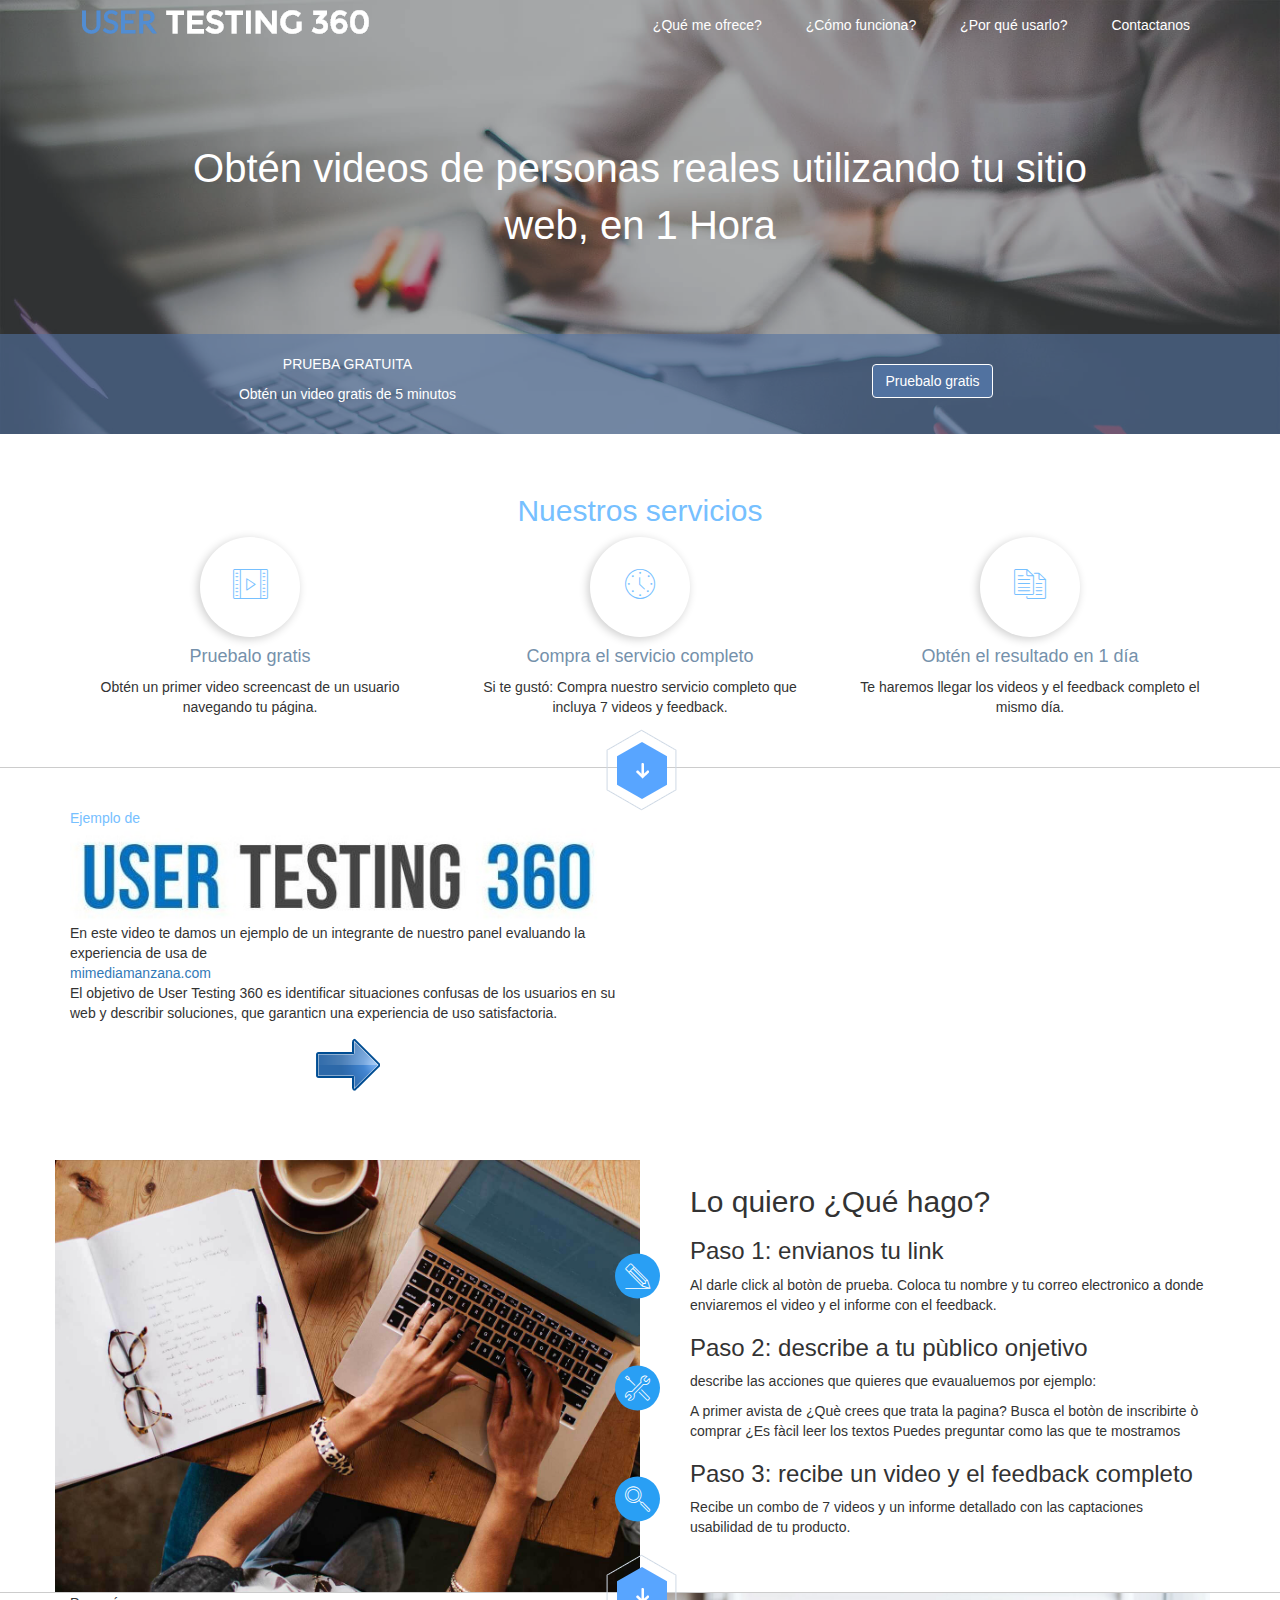
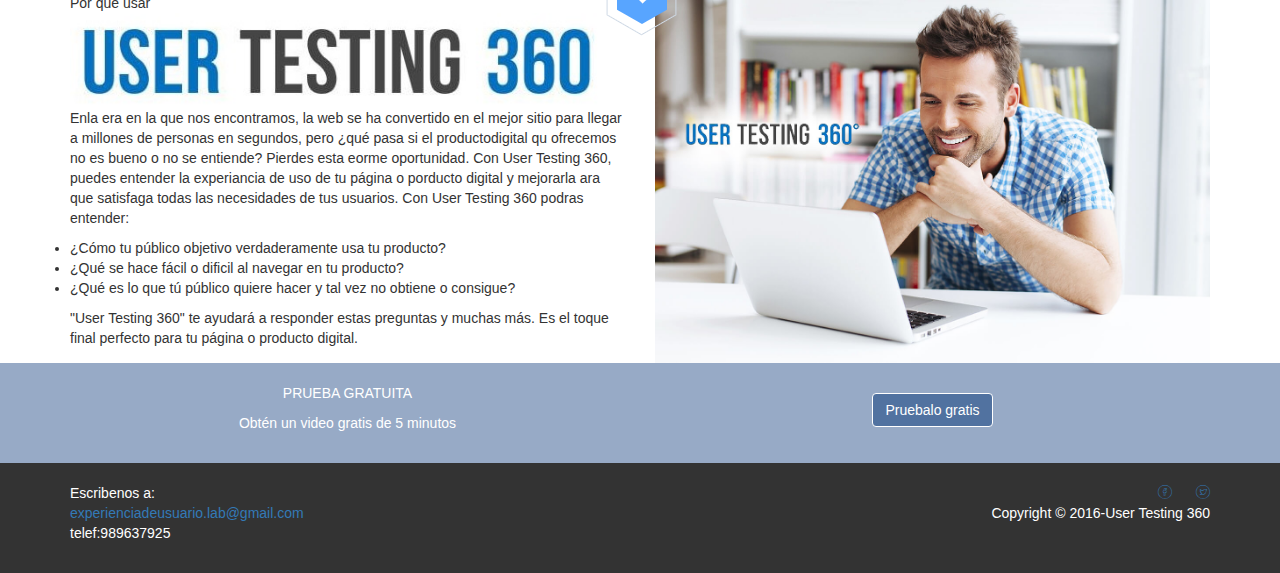
==== commit 4a6119da: "pag web mejorada" ====
--- a/index.html
+++ b/index.html
@@ -10,43 +10,9 @@
 	  	<link rel="stylesheet" href="css/main.css">
 	  	<link rel="stylesheet" href="css/queries.css">
 	</head>
-<<<<<<< HEAD
-	<body>
-    <div class="container">
-        <header>
-                <div class="row">
-                    <div class="col-xs-12 col-sm-3">
-                        <img src="image/user-r.png" alt="Logo user testing" class="img-responsive">
-                    </div>
-                    <div class="col-xs-12 col-sm-5 col-sm-offset-2">                       
-                        <span class="icon-menu" id="btn-menu">
-                            <span class="glyphicon glyphicon-menu-hamburger"></span>        
-                        </span>
-			        <nav class="nav" id="nav">
-				    <ul class="menu">
-					    <li class="menu__item"><a class="menu__link" href="#que-me-ofrece">¿Qué me ofrece?</a></li>
-					    <li class="menu__item"><a class="menu__link" href="#como-funciona">¿Cómo funciona?</a></li>
-					    <li class="menu__item"><a class="menu__link" href="#por-que-usarlo">¿Por qué usarlo?</a></li>
-					    <li class="menu__item"><a class="menu__link" href="contact.html">Contáctanos</a></li>
-				    </ul>	
-			        </nav>    
-                    </div>
-	            </div>
-	    </header>
-    </div>
-	    <section class="banner container-fluid"> 
-            <div class="box-img-banner">
-                <img src="image/large.jpg" alt="image banner" class="img-banner img-responsive">
-            </div>
-            <div class="text-banner">
-	            <p>Obtén videos de personas reales utilizando tu sitio web; en 1 Hora</p>
-	        </div>
-	        <footer class="footer-banner container-fluid">
-=======
 	<body>       
         <section class="banner">
             <div class="color-fondo-banner">                 
->>>>>>> master
                 <div class="container">
                     <header>
                         <div class="row">
@@ -59,10 +25,10 @@
 						        </div>   
                                 <nav class="hidden-xs">
                                     <ul class="desktop-menu list-inline text-right">
-                                        <li><a href="#">¿Qué me ofrece?</a></li>
-                                        <li><a href="#">¿Cómo funciona?</a></li>
-                                        <li><a href="#">¿Por qué usarlo?</a></li>
-                                        <li><a href="#">Contactanos</a></li>
+                                        <li><a href="#que-me-ofrece">¿Qué me ofrece?</a></li>
+                                        <li><a href="#como-funciona">¿Cómo funciona?</a></li>
+                                        <li><a href="#por-que-usarlo">¿Por qué usarlo?</a></li>
+                                        <li><a href="contact.html">Contactanos</a></li>
                                     </ul>
                                 </nav>                                          
                             </div>
@@ -91,19 +57,11 @@
                                 <button class="btn btn-default">Pruebalo gratis</button>
                             </div>
                         </div>
-<<<<<<< HEAD
-                    </div>
-                </div>	            	            
-	        </footer>	        
-	    </section> 
-	    <section class="nuestros-servicios" id="que-me-ofrece">
-=======
                     </div>	            	            
 </section> 
             </div>
         </section>
         <section class="nuestros-servicios" id="que-me-ofrece">
->>>>>>> master
 	        <div class="container">
                 <h2 class="text-center">Nuestros servicios</h2>
 	            <div class="row">
@@ -125,13 +83,10 @@
 	            </div>
 	        </div>
 	    </section>
-<<<<<<< HEAD
-=======
 	    <div class="linea-separadora">
 	        <img src="image/separador.png" alt="">
 	    </div>
 	    
->>>>>>> master
 	    <section class="ejemplo-user-testing" id="como-funciona">
             <div class="container">
                 <div class="row">
@@ -139,17 +94,11 @@
                         <span id="text-ejm">Ejemplo de</span> <span><img src="image/logo-2.jpg" alt="" class="img-responsive" id="logo-2"></span>
                         
                         <div class="txt-ejm-user-testing">               
-<<<<<<< HEAD
-                                <p>En este video te damos un ejemplo de un integrante de nuestro panel evaluando la experiencia de usa de <br> <a href="www.mimediamanzana.com">mimediamanzana.com</a> <br> El objetivo de User Testing 360 es identificar situaciones confusas de los usuarios en su web y describir soluciones, que garanticn una experiencia de uso satisfactoria.</p>
-                                <img src="image/flecha.png" alt="image de flecha" id="flecha"> 
-	                    </div> 
-=======
                                 <p>En este video te damos un ejemplo de un integrante de nuestro panel evaluando la experiencia de usa de <br> <a href="www.mimediamanzana.com">mimediamanzana.com</a> <br> El objetivo de User Testing 360 es identificar situaciones confusas de los usuarios en su web y describir soluciones, que garanticn una experiencia de uso satisfactoria.</p>                                
 	                    </div>
 	                    <div id="flecha">
 	                        <img src="image/flecha.png" alt="image de flecha">  
 	                    </div>
->>>>>>> master
                     </div>
                     <div class="col-xs-12 col-md-6">
                        <div class="embed-responsive embed-responsive-16by9">
@@ -158,54 +107,6 @@
                     </div>
                 </div>
             </div>      
-<<<<<<< HEAD
-	    </section>	    
-	    <section class="lo-quiero">
-        <hr>	       
-                <div class="row">
-	                <div class="col-xs-12 col-md-6">
-	                    <img src="image/sec-2.jpg" alt="" id="img-lo-quiero">
-	                    <div class="container-icons">
-                            <div class="box-icon"><i class="icon-pencil"></i></div>
-                            <div class="box-icon"><i class="icon-tools-2"></i></div>
-                            <div class="box-icon"><i class="icon-magnifying-glass"></i></div>                            
-	                    </div>
-	                </div>
-	                <div class="col-xs-12 col-md-6">
-                    <div class="container box-text-lo-quiero">
-	                    <h3><b>Lo quiero ¿Qué hago?</b></h3>
-	                    <ul>
-	                        <li>
-	                            <h4 class="text-primary">Paso 1:envianos tu link</h4>
-	                            <p>Al darle click al boton de prueba.</p>
-	                        </li>
-	                        <li>
-	                            <h4 class="text-primary">Paso 2:describe a tu público objetivo</h4>
-	                            <p>Describe las acciones que quieres que evaluemos por ejemplo:</p>
-	                            <ul>
-	                                <li>A primera vista de ¿</li>
-	                                <li>Busca el botón de inscribirte o comprar</li>
-	                                <li>¿Es fácil o dificil leer los textos?</li>
-	                            </ul>
-	                            <p>Puedes preguntar como las que te mostramos.</p>
-	                        </li>
-	                        <li>
-	                            <h4 class="text-primary">Paso 3:recibe un video y el feedback completo</h4>
-	                            <p>Recibe un combo de 7 videos y un informe detallado co las captaciones de usabilidad de tu producto.</p>
-	                        </li>
-	                    </ul>
-	                </div>
-	                </div>
-	            </div>	       
-	        <section class="linea-separadora container-fluid" id="linea-separadora-lo-quiero">
-	        <hr id="linea-separadora">
-	        <div class="box-img-separador">
-	            <img src="image/separador.png" alt="linea-separadora">	 
-	        </div>       
-	        </section>
-	    </section>	    	    
-	    <section class="por-que-usar container-fluid" id="por-que-usarlo">       
-=======
 	    </section>
         <section class="pasos">
 			<div class="container">
@@ -248,7 +149,6 @@
 	        <img src="image/separador.png" alt="">
 	    </div>	
         <section class="por-que-usar container-fluid" id="por-que-usarlo">       
->>>>>>> master
 	            <div class="container">
                 <div class="row">                
 	                <div class="col-xs-12 col-md-6">
@@ -269,14 +169,6 @@
 	    </section>  
         <section class="prueba-gratuita container-fluid">
                     <div class="container">
-<<<<<<< HEAD
-                        <div class="col-xs-12 col-sm-6">
-                            <p class="text-large">PRUEBA GRATUITA</p>
-                            <p>Obtén un video gratis de 5 minutos</p>
-                        </div>
-                        <div class="col-xs-12 col-sm-6">
-                           <button class="btn btn-default btn-prueba-gratis animated">Pruebalo gratis</button>
-=======
                         <div class="row">
                             <div class="col-xs-12 col-sm-6">
                                 <p>PRUEBA GRATUITA</p>
@@ -285,7 +177,6 @@
                             <div class="col-xs-12 col-sm-6">
                                 <button class="btn btn-default">Pruebalo gratis</button>
                             </div>
->>>>>>> master
                         </div>
                     </div>	            	            
         </section> 
@@ -295,11 +186,7 @@
                    <div class="col-xs-12 col-sm-6">
                         <p>Escribenos a: <br> <span class="text-primary">experienciadeusuario.lab@gmail.com</span> <br>telef:989637925</p>   
                    </div>
-<<<<<<< HEAD
-                   <div class="col-xs-12 col-sm-6">
-=======
                    <div class="col-xs-12 col-sm-6 footer-right">
->>>>>>> master
                         <div class="box-ul">
                             <ul>
                                 <li><a href="" class="icon-facebook"></a></li>
--- a/css/main.css
+++ b/css/main.css
@@ -21,7 +21,7 @@
 }
 #main-navigation
 {
-	z-index: 1;
+	z-index: 10;
 	position: absolute;
 	right: 10px;
 	margin: 10px 0 0 0;
@@ -29,7 +29,7 @@
 #main-navigation ul{
     list-style: none;    
 }
-/*-----END--HEADER------*/
+/*-----END--header------*/
 /*-----section.banner------*/
 .color-fondo-banner{
     background: rgba(36, 39, 42, 0.4);
@@ -52,28 +52,12 @@
     text-align: center;
     padding: 20px;
 }
-<<<<<<< HEAD
-.icon-menu .glyphicon-menu-hamburger{
-    font-size: 40px;
-}
-/*-------section.nuestros-servicios-------*/
-.icono-nuestros-servicios{
-    font-size: 50px;
-    color: #B5D6FF;
-    border-radius: 100%;
-    width: 150px;
-    height: 150px;  
-    box-shadow: -2px 2px 2px #B5D6FF;
-    line-height: 150px;
-    margin: 0 auto;
-=======
 section.prueba-gratuita button{
     background: #5172A0;
     color: #fff;
     text-align: center;    
     border: solid 1px #fff;
     margin-top: 10px;
->>>>>>> master
 }
 /*---------section.prueba-gratuita*/
 /*-------nuestros-servicios*/
@@ -145,17 +129,6 @@
 {
 	position: relative;
 }
-<<<<<<< HEAD
-.box-text-lo-quiero{
-    padding: 0 60px;
-}
-.footer2{
-    background: #4E7EB8;
-    padding: 20px 0;
-    color: #fff;
-}
-.footer2 p:nth-child(1){font-size: 25px;}
-=======
 .step3
 {
 	margin-bottom: 50px;
@@ -174,7 +147,6 @@
 	margin-left: -75px;
 }
 /*--------section.por-que-usar*/
->>>>>>> master
 footer.de-pagina{
     padding: 20px 0;
     background: #333;
@@ -184,128 +156,10 @@
     padding: 0;
     margin: 0;
     list-style: none;
-<<<<<<< HEAD
-    display: flex;
-    justify-content: flex-end;
-    /*position: absolute;
-    right: 0;    
-    color: #4E7EB8;*/
-}
-footer.de-pagina li{
-    padding-left:20px;       
-}
-footer.de-pagina li a{
-    color: #4E7EB8;      
-}
-.box-ul p{
-    text-align: right;
-}
-/*-----END--section.lo-quiero-------*/
-
-/*---------Estilos del menu---------*/
-
-/*-------section.ejemplo-user-testing-------*/
-section.ejemplo-user-testing {
-
-}
-    #text-ejm{
-    font-size: 20px;
-    color: #B5D6FF;
-    }
-    #logo-2{
-    width: 200px;    
-    } 
-section.por-que-usar {
-    margin: 60px 0;
-}
-section.por-que-usar span{
-    display: inline-block;
-}
-/*-----END--section.ejemplo-user-testing-------*/
-@media screen and (max-width:768px){
-.nav {
-	position: absolute;
-	top: auto;
-	left: -100%;
-	width: 100%;
-	transition: all 0.4s;
-}
-
-.menu {
-	list-style: none;
-	padding: 0;
-	margin: 0;
-}
-
-.menu__link {
-	display: block;
-	padding: 15px 30px;
-	background: rgba(0,0,0,.7);
-	text-decoration: none;
-	color: #fff;
-}
-
-.menu__link:hover, .select {
-	background: white;
-	color: #4E7EB8;  
-    text-decoration: none;
-}
-
-.show {
-	left: 0;
-}    
-section.banner .text-banner{    
-    position: absolute;
-    top: 100px; 
-    width: 100%;
-    text-align: center;   
-    color: #fff; 
-    font-size: 30px;
-}    
-.icon-menu {
-    display: block;
-    text-align: right;
-    margin-right: 20px;
-}
-#linea-separadora-lo-quiero{
-    margin: 50px 0;
-}
-    .container-icons{
-        display: none;
-    }
-/*#linea-separadora-lo-quiero .box-img-separador{
-    margin-top: -60px;
-    margin-left: -30px;
-}    */
-    
-}
-@media screen and (min-width:768px){
-    /*---------------HEADER*/
-    a:hover{
-        text-decoration: none;
-    }
-.icon-menu {
-		display: none;
-	}
-    ul.menu{
-        display: flex;
-        list-style: none;
-        padding: 0;
-        margin: 0;
-    }
-    li.menu__item{
-        padding: 10px;
-    }
-    /*------------END---HEADER*/
-    /*---------------section.lo-quiero*/
-
-    /*------------END---section.lo-quiero*/   
-=======
 }
 footer.de-pagina li{
     display: inline-block;
     padding-left: 20px;
->>>>>>> master
 }
 .footer-right{
     text-align: right;
